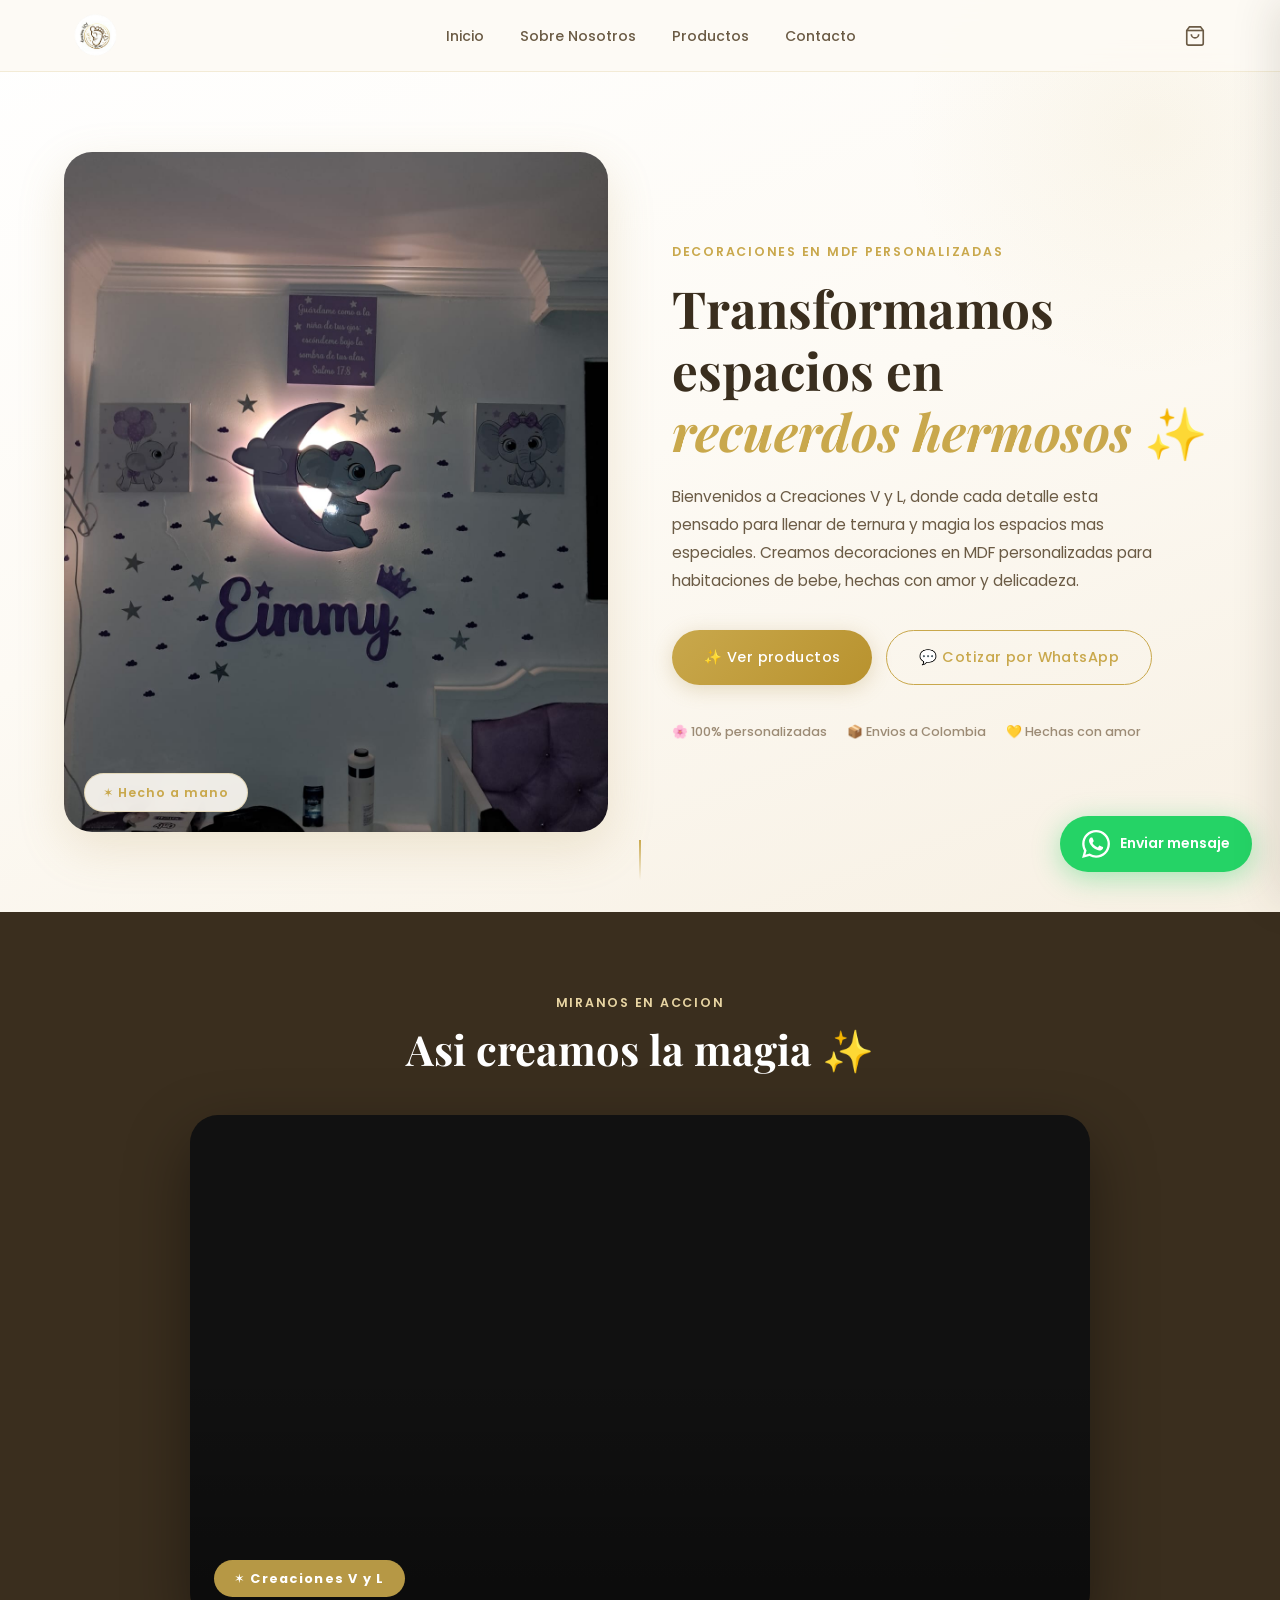
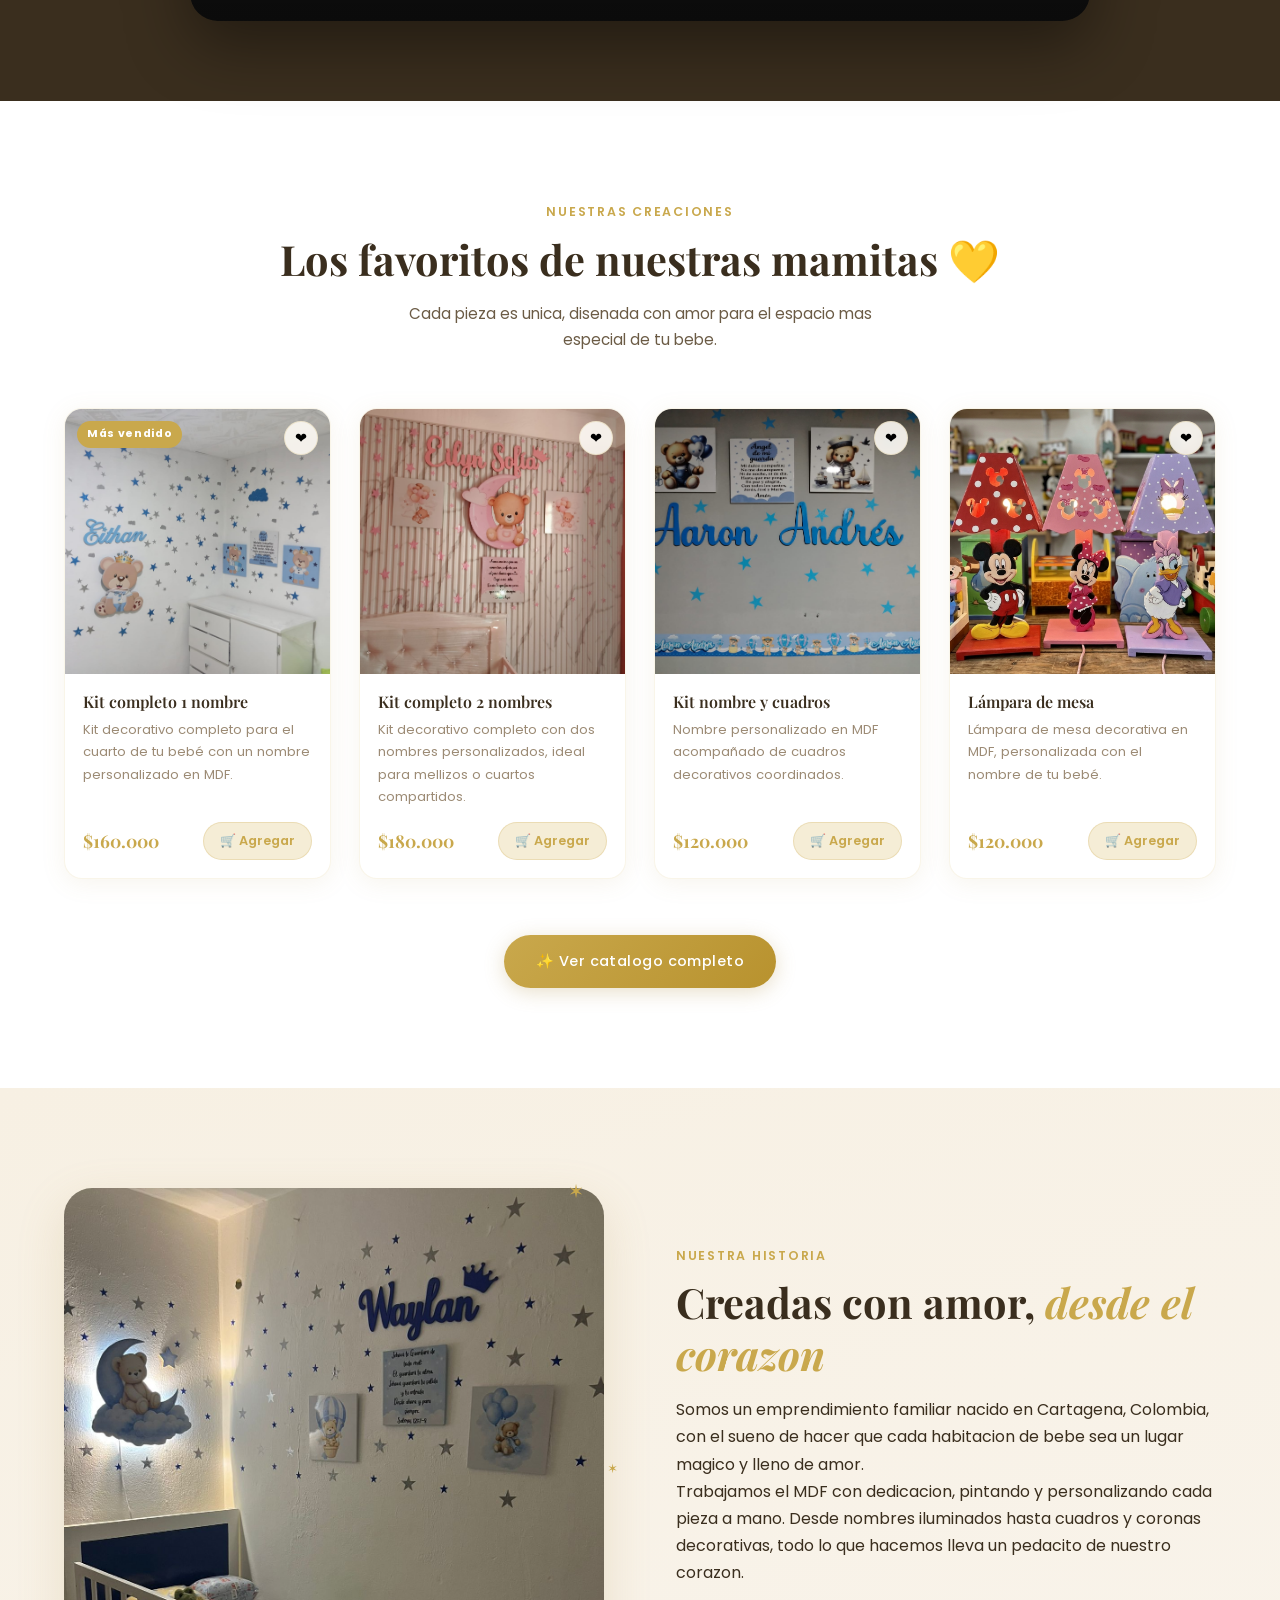
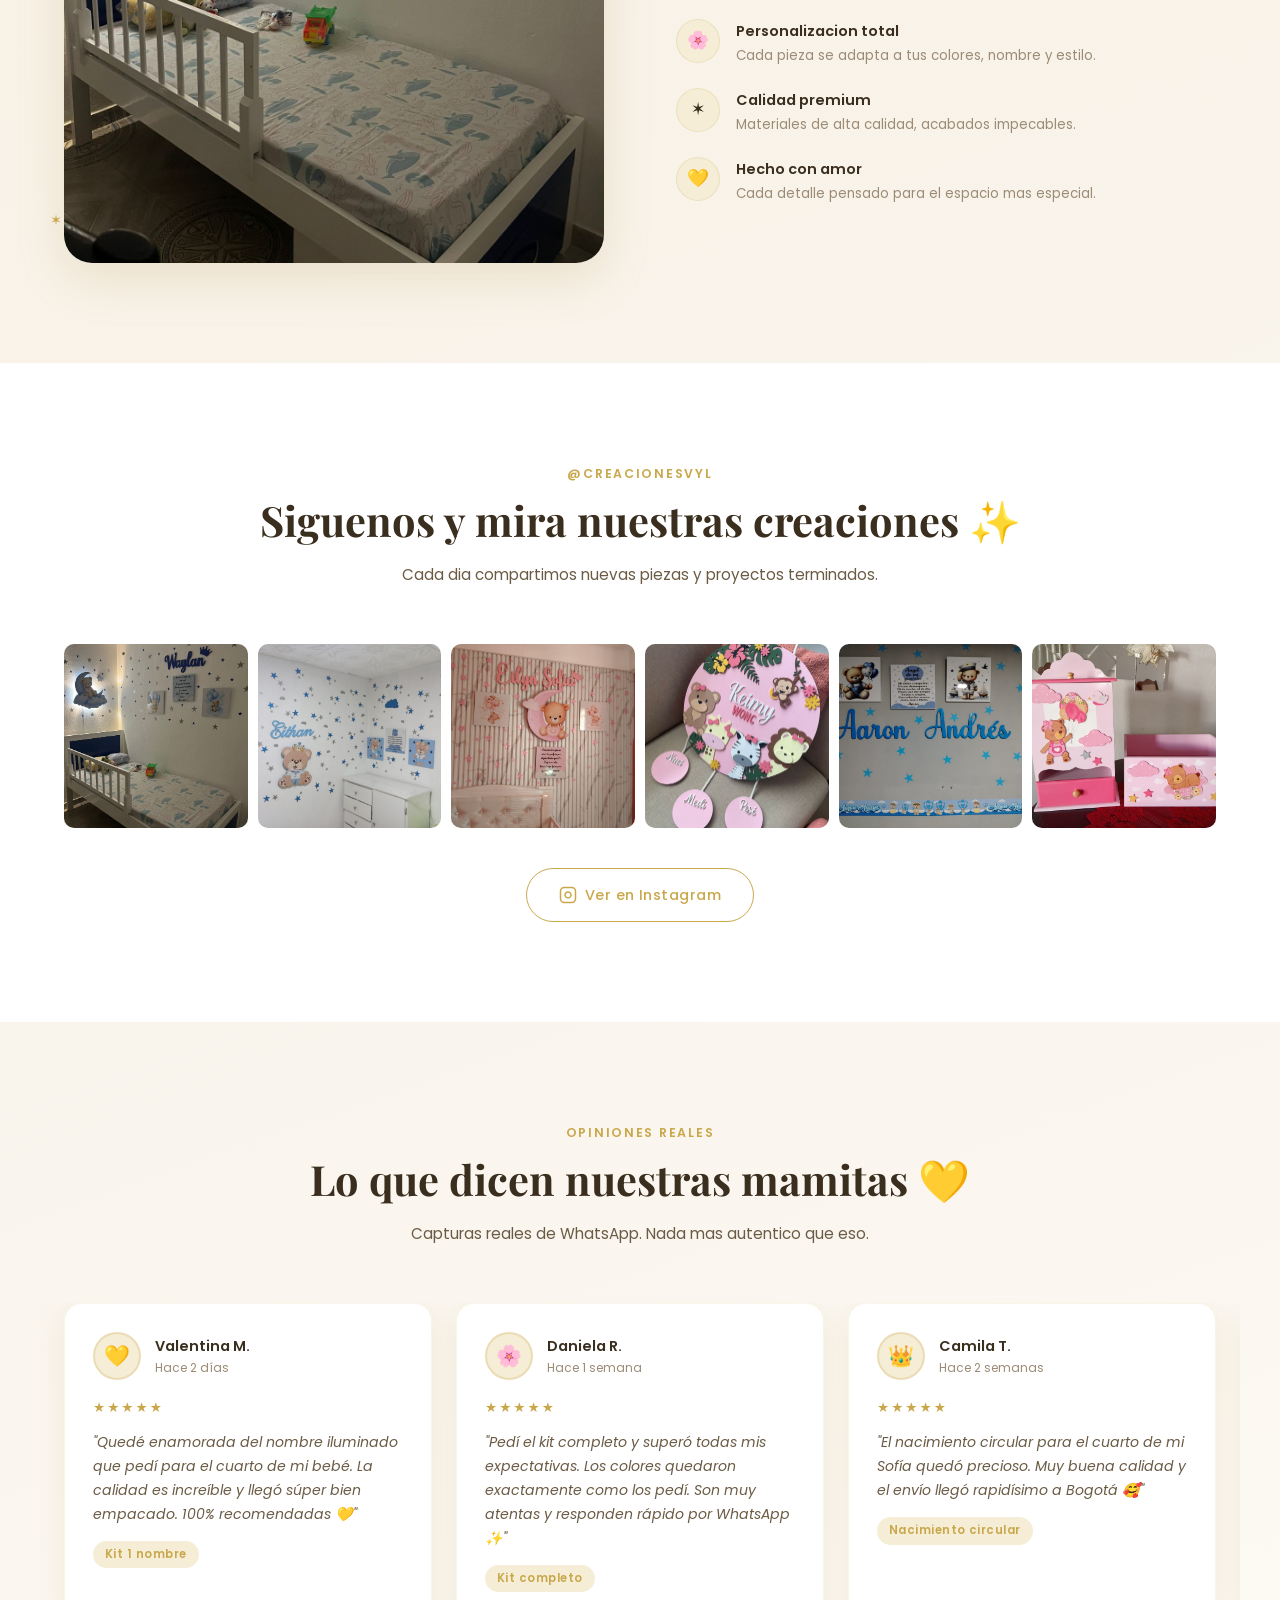
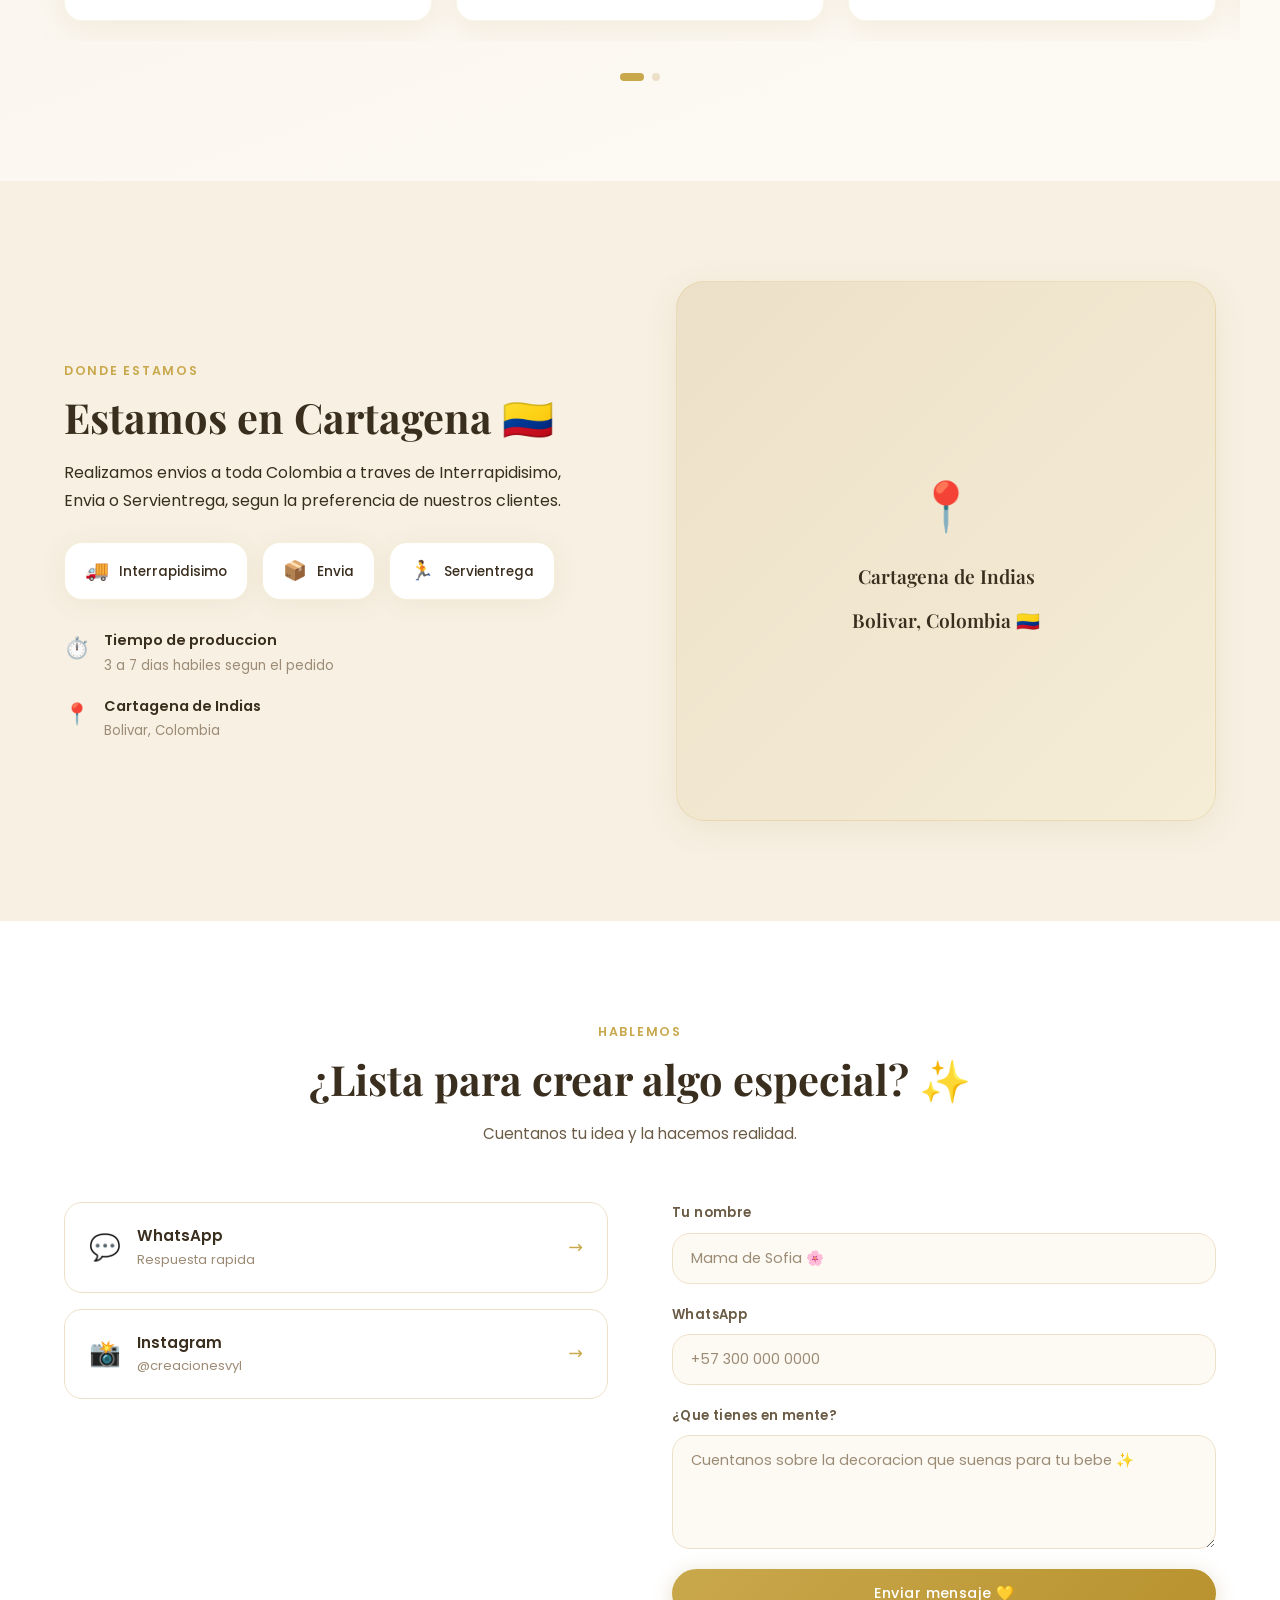
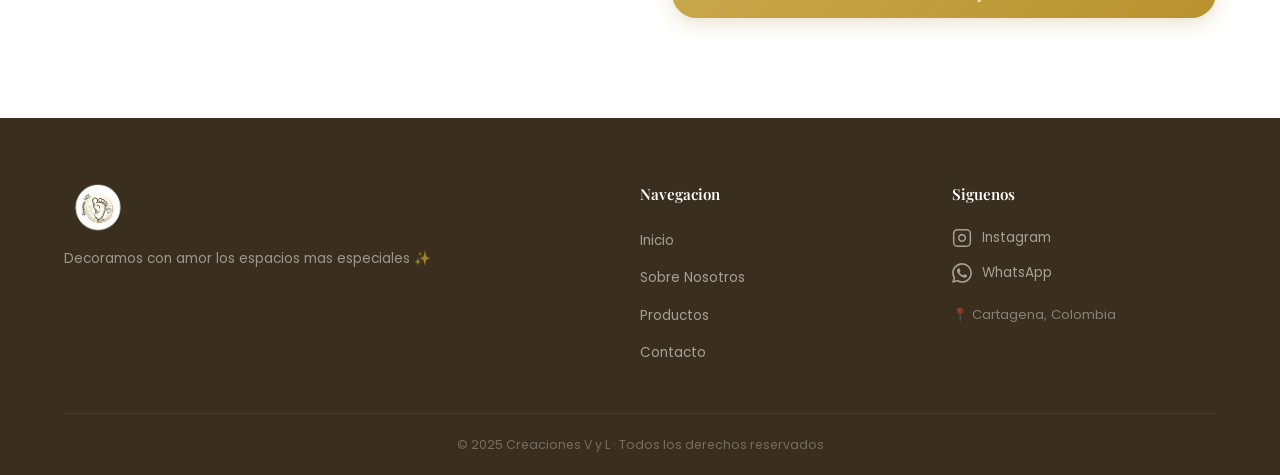
==== index.html @ 4dd2816f "Primer commit: sitio web Creaciones V y L completo" ====
﻿<!DOCTYPE html>
<html lang="es">
<head>
  <meta charset="UTF-8" />
  <meta name="viewport" content="width=device-width, initial-scale=1.0" />
  <title>Creaciones V y L - Decoraciones para bebe en Cartagena</title>
  <meta name="description" content="Decoraciones en MDF personalizadas para habitaciones de bebe. Hechas con amor en Cartagena, Colombia. Envios a todo el pais." />
  <link rel="preconnect" href="https://fonts.googleapis.com" />
  <link rel="preconnect" href="https://fonts.gstatic.com" crossorigin />
  <link href="https://fonts.googleapis.com/css2?family=Playfair+Display:ital,wght@0,400;0,600;0,700;1,400&family=Poppins:wght@300;400;500;600&display=swap" rel="stylesheet" />
  <link rel="stylesheet" href="css/styles.css" />
</head>
<body>

  <div class="bubbles" aria-hidden="true">
    <span class="bubble"></span><span class="bubble"></span><span class="bubble"></span>
    <span class="bubble"></span><span class="bubble"></span><span class="bubble"></span>
    <span class="bubble"></span><span class="bubble"></span>
  </div>

  <header class="header" id="header">
    <div class="header__inner container">
      <a href="index.html" class="header__logo">
        <img src="img/Logo.png" alt="Creaciones V y L" class="header__logo-img" />
      </a>
      <nav class="header__nav" id="nav" aria-label="Navegacion principal">
        <ul class="nav__list">
          <li><a href="#inicio" class="nav__link">Inicio</a></li>
          <li><a href="#nosotros" class="nav__link">Sobre Nosotros</a></li>
          <li><a href="productos.html" class="nav__link">Productos</a></li>
          <li><a href="#contacto" class="nav__link">Contacto</a></li>
        </ul>
      </nav>
      <div class="header__actions">
        <button class="cart-btn" id="cartBtn" aria-label="Ver carrito">
          <svg width="22" height="22" viewBox="0 0 24 24" fill="none" stroke="currentColor" stroke-width="1.8" aria-hidden="true">
            <path d="M6 2L3 6v14a2 2 0 002 2h14a2 2 0 002-2V6l-3-4z"/>
            <line x1="3" y1="6" x2="21" y2="6"/>
            <path d="M16 10a4 4 0 01-8 0"/>
          </svg>
          <span class="cart-count" id="cartCount">0</span>
        </button>
        <button class="hamburger" id="hamburger" aria-label="Abrir menu" aria-expanded="false">
          <span></span><span></span><span></span>
        </button>
      </div>
    </div>
  </header>

  <aside class="cart-drawer" id="cartDrawer" aria-label="Carrito de compras" aria-hidden="true">
    <div class="cart-drawer__header">
      <h2>Tu carrito &#x1F6D2;</h2>
      <button class="cart-drawer__close" id="cartClose" aria-label="Cerrar carrito">&#x2715;</button>
    </div>
    <div class="cart-drawer__items" id="cartItems">
      <p class="cart-empty">Tu carrito esta vacio &#x1F338;</p>
    </div>
    <div class="cart-drawer__footer" id="cartFooter" style="display:none">
      <div class="cart-total">
        <span>Total:</span>
        <strong id="cartTotal">$0</strong>
      </div>
      <a href="#" class="btn btn--gold btn--full" id="checkoutBtn">&#x1F4AC; Cotizar por WhatsApp</a>
    </div>
  </aside>
  <div class="cart-overlay" id="cartOverlay"></div>

  <main>

    <section class="hero" id="inicio" aria-label="Bienvenida">
      <div class="hero__inner container">
        <div class="hero__image fade-in">
          <div class="hero__img-wrapper">
            <img src="img/KitCompleto1Nombre_.jpeg" alt="Decoracion de cuarto de bebe con nombre personalizado en tonos beige y dorado" class="hero__img" loading="eager" />
            <div class="hero__img-badge">&#x2736; Hecho a mano</div>
          </div>
        </div>
        <div class="hero__content fade-in fade-in--delay">
          <p class="hero__eyebrow">Decoraciones en MDF personalizadas</p>
          <h1 class="hero__title">Transformamos espacios en<br /><em>recuerdos hermosos</em> &#x2728;</h1>
          <p class="hero__text">Bienvenidos a Creaciones V y L, donde cada detalle esta pensado para llenar de ternura y magia los espacios mas especiales. Creamos decoraciones en MDF personalizadas para habitaciones de bebe, hechas con amor y delicadeza.</p>
          <div class="hero__actions">
            <a href="productos.html" class="btn btn--gold">&#x2728; Ver productos</a>
            <a href="https://wa.me/573026603400?text=Hola%2C%20me%20gustar%C3%ADa%20recibir%20informaci%C3%B3n%20sobre%20sus%20decoraciones%20%E2%9C%A8" class="btn btn--outline" target="_blank" rel="noopener">&#x1F4AC; Cotizar por WhatsApp</a>
          </div>
          <div class="hero__trust">
            <span>&#x1F338; 100% personalizadas</span>
            <span>&#x1F4E6; Envios a Colombia</span>
            <span>&#x1F49B; Hechas con amor</span>
          </div>
        </div>
      </div>
      <div class="hero__scroll-hint" aria-hidden="true"><span></span></div>
    </section>

    <section class="video-section" aria-label="Video de Creaciones V y L">
      <div class="container">
        <div class="section-header fade-in">
          <p class="section-eyebrow">Miranos en accion</p>
          <h2 class="section-title">Asi creamos la magia &#x2728;</h2>
        </div>
        <div class="video-wrapper fade-in">
          <video src="img/VideoCreaciones.mp4" autoplay muted loop playsinline aria-label="Video de Creaciones V y L"></video>
          <div class="video-overlay">
            <span class="video-badge">&#x2736; Creaciones V y L</span>
          </div>
        </div>
      </div>
    </section>

    <section class="products" id="productos" aria-labelledby="products-title">
      <div class="container">
        <div class="section-header fade-in">
          <p class="section-eyebrow">Nuestras creaciones</p>
          <h2 class="section-title" id="products-title">Los favoritos de nuestras mamitas &#x1F49B;</h2>
          <p class="section-subtitle">Cada pieza es unica, disenada con amor para el espacio mas especial de tu bebe.</p>
        </div>
        <div class="products__grid" id="productsGrid"></div>
        <div class="products__cta fade-in">
          <a href="productos.html" class="btn btn--gold">&#x2728; Ver catalogo completo</a>
        </div>
      </div>
    </section>

    <section class="about" id="nosotros" aria-labelledby="about-title">
      <div class="container">
        <div class="about__inner">
          <div class="about__image fade-in">
            <img src="img/habitaciondecorada.jpeg" alt="Decoraciones en MDF de Creaciones V y L" loading="lazy" />
            <div class="about__stars" aria-hidden="true">
              <span class="star star--1">&#x2736;</span>
              <span class="star star--2">&#x2736;</span>
              <span class="star star--3">&#x2736;</span>
            </div>
          </div>
          <div class="about__content fade-in fade-in--delay">
            <p class="section-eyebrow">Nuestra historia</p>
            <h2 class="section-title" id="about-title">Creadas con amor, <em>desde el corazon</em></h2>
            <p>Somos un emprendimiento familiar nacido en Cartagena, Colombia, con el sueno de hacer que cada habitacion de bebe sea un lugar magico y lleno de amor.</p>
            <p>Trabajamos el MDF con dedicacion, pintando y personalizando cada pieza a mano. Desde nombres iluminados hasta cuadros y coronas decorativas, todo lo que hacemos lleva un pedacito de nuestro corazon.</p>
            <ul class="about__values">
              <li>
                <span class="value-icon">&#x1F338;</span>
                <div><strong>Personalizacion total</strong><p>Cada pieza se adapta a tus colores, nombre y estilo.</p></div>
              </li>
              <li>
                <span class="value-icon">&#x2736;</span>
                <div><strong>Calidad premium</strong><p>Materiales de alta calidad, acabados impecables.</p></div>
              </li>
              <li>
                <span class="value-icon">&#x1F49B;</span>
                <div><strong>Hecho con amor</strong><p>Cada detalle pensado para el espacio mas especial.</p></div>
              </li>
            </ul>
          </div>
        </div>
      </div>
    </section>

    <section class="instagram" id="instagram" aria-labelledby="instagram-title">
      <div class="container">
        <div class="section-header fade-in">
          <p class="section-eyebrow">@creacionesvyl</p>
          <h2 class="section-title" id="instagram-title">Siguenos y mira nuestras creaciones &#x2728;</h2>
          <p class="section-subtitle">Cada dia compartimos nuevas piezas y proyectos terminados.</p>
        </div>
        <div class="instagram__grid fade-in" id="instagramGrid"></div>
        <div class="instagram__cta fade-in">
          <a href="https://instagram.com/creacionesvyl" target="_blank" rel="noopener" class="btn btn--outline">
            <svg width="18" height="18" viewBox="0 0 24 24" fill="none" stroke="currentColor" stroke-width="2" aria-hidden="true"><rect x="2" y="2" width="20" height="20" rx="5" ry="5"/><path d="M16 11.37A4 4 0 1112.63 8 4 4 0 0116 11.37z"/><line x1="17.5" y1="6.5" x2="17.51" y2="6.5"/></svg>
            Ver en Instagram
          </a>
        </div>
      </div>
    </section>

    <section class="testimonials" id="testimonios" aria-labelledby="testimonials-title">
      <div class="container">
        <div class="section-header fade-in">
          <p class="section-eyebrow">Opiniones reales</p>
          <h2 class="section-title" id="testimonials-title">Lo que dicen nuestras mamitas &#x1F49B;</h2>
          <p class="section-subtitle">Capturas reales de WhatsApp. Nada mas autentico que eso.</p>
        </div>
        <div class="testimonials__track-wrapper">
          <div class="testimonials__track" id="testimonialsTrack"></div>
        </div>
        <div class="testimonials__dots" id="testimonialsDots" aria-label="Navegacion de testimonios"></div>
      </div>
    </section>

    <section class="shipping" id="envios" aria-labelledby="shipping-title">
      <div class="container">
        <div class="shipping__inner">
          <div class="shipping__content fade-in">
            <p class="section-eyebrow">Donde estamos</p>
            <h2 class="section-title" id="shipping-title">Estamos en Cartagena &#x1F1E8;&#x1F1F4;</h2>
            <p>Realizamos envios a toda Colombia a traves de Interrapidisimo, Envia o Servientrega, segun la preferencia de nuestros clientes.</p>
            <div class="shipping__carriers">
              <div class="carrier"><span class="carrier-icon">&#x1F69A;</span><span>Interrapidisimo</span></div>
              <div class="carrier"><span class="carrier-icon">&#x1F4E6;</span><span>Envia</span></div>
              <div class="carrier"><span class="carrier-icon">&#x1F3C3;</span><span>Servientrega</span></div>
            </div>
            <div class="shipping__info">
              <div class="info-item">
                <span class="info-icon">&#x23F1;&#xFE0F;</span>
                <div><strong>Tiempo de produccion</strong><p>3 a 7 dias habiles segun el pedido</p></div>
              </div>
              <div class="info-item">
                <span class="info-icon">&#x1F4CD;</span>
                <div><strong>Cartagena de Indias</strong><p>Bolivar, Colombia</p></div>
              </div>
            </div>
          </div>
          <div class="shipping__map fade-in fade-in--delay">
            <div class="map-placeholder">
              <div class="map-pin">&#x1F4CD;</div>
              <p>Cartagena de Indias</p>
              <p class="map-sub">Bolivar, Colombia &#x1F1E8;&#x1F1F4;</p>
            </div>
          </div>
        </div>
      </div>
    </section>

    <section class="contact" id="contacto" aria-labelledby="contact-title">
      <div class="container">
        <div class="section-header fade-in">
          <p class="section-eyebrow">Hablemos</p>
          <h2 class="section-title" id="contact-title">&#xBF;Lista para crear algo especial? &#x2728;</h2>
          <p class="section-subtitle">Cuentanos tu idea y la hacemos realidad.</p>
        </div>
        <div class="contact__inner">
          <div class="contact__channels fade-in">
            <a href="https://wa.me/573026603400?text=Hola%2C%20me%20gustar%C3%ADa%20recibir%20informaci%C3%B3n%20sobre%20sus%20decoraciones%20%E2%9C%A8" class="contact-card contact-card--whatsapp" target="_blank" rel="noopener">
              <span class="contact-card__icon">&#x1F4AC;</span>
              <div><strong>WhatsApp</strong><p>Respuesta rapida</p></div>
              <span class="contact-card__arrow">&#x2192;</span>
            </a>
            <a href="https://instagram.com/creacionesvyl" class="contact-card contact-card--instagram" target="_blank" rel="noopener">
              <span class="contact-card__icon">&#x1F4F8;</span>
              <div><strong>Instagram</strong><p>@creacionesvyl</p></div>
              <span class="contact-card__arrow">&#x2192;</span>
            </a>
          </div>
          <form class="contact__form fade-in fade-in--delay" id="contactForm" novalidate>
            <div class="form-group">
              <label for="name">Tu nombre</label>
              <input type="text" id="name" name="name" placeholder="Mama de Sofia &#x1F338;" required autocomplete="name" />
            </div>
            <div class="form-group">
              <label for="phone">WhatsApp</label>
              <input type="tel" id="phone" name="phone" placeholder="+57 300 000 0000" autocomplete="tel" />
            </div>
            <div class="form-group">
              <label for="message">&#xBF;Que tienes en mente?</label>
              <textarea id="message" name="message" rows="4" placeholder="Cuentanos sobre la decoracion que suenas para tu bebe &#x2728;" required></textarea>
            </div>
            <button type="submit" class="btn btn--gold btn--full">Enviar mensaje &#x1F49B;</button>
          </form>
        </div>
      </div>
    </section>

  </main>

  <footer class="footer" id="footer">
    <div class="container">
      <div class="footer__inner">
        <div class="footer__brand">
          <a href="index.html" class="header__logo">
            <img src="img/Logo.png" alt="Creaciones V y L" class="header__logo-img header__logo-img--footer" />
          </a>
          <p class="footer__tagline">Decoramos con amor los espacios mas especiales &#x2728;</p>
        </div>
        <div class="footer__links">
          <h3>Navegacion</h3>
          <ul>
            <li><a href="#inicio">Inicio</a></li>
            <li><a href="#nosotros">Sobre Nosotros</a></li>
            <li><a href="productos.html">Productos</a></li>
            <li><a href="#contacto">Contacto</a></li>
          </ul>
        </div>
        <div class="footer__social">
          <h3>Siguenos</h3>
          <div class="social-links">
            <a href="https://instagram.com/creacionesvyl" target="_blank" rel="noopener" aria-label="Instagram de Creaciones V y L">
              <svg width="20" height="20" viewBox="0 0 24 24" fill="none" stroke="currentColor" stroke-width="1.8" aria-hidden="true"><rect x="2" y="2" width="20" height="20" rx="5" ry="5"/><path d="M16 11.37A4 4 0 1112.63 8 4 4 0 0116 11.37z"/><line x1="17.5" y1="6.5" x2="17.51" y2="6.5"/></svg>
              Instagram
            </a>
            <a href="https://wa.me/573026603400?text=Hola%2C%20me%20gustar%C3%ADa%20recibir%20informaci%C3%B3n%20sobre%20sus%20decoraciones%20%E2%9C%A8" target="_blank" rel="noopener" aria-label="WhatsApp de Creaciones V y L">
              <svg width="20" height="20" viewBox="0 0 24 24" fill="currentColor" aria-hidden="true"><path d="M17.472 14.382c-.297-.149-1.758-.867-2.03-.967-.273-.099-.471-.148-.67.15-.197.297-.767.966-.94 1.164-.173.199-.347.223-.644.075-.297-.15-1.255-.463-2.39-1.475-.883-.788-1.48-1.761-1.653-2.059-.173-.297-.018-.458.13-.606.134-.133.298-.347.446-.52.149-.174.198-.298.298-.497.099-.198.05-.371-.025-.52-.075-.149-.669-1.612-.916-2.207-.242-.579-.487-.5-.669-.51-.173-.008-.371-.01-.57-.01-.198 0-.52.074-.792.372-.272.297-1.04 1.016-1.04 2.479 0 1.462 1.065 2.875 1.213 3.074.149.198 2.096 3.2 5.077 4.487.709.306 1.262.489 1.694.625.712.227 1.36.195 1.871.118.571-.085 1.758-.719 2.006-1.413.248-.694.248-1.289.173-1.413-.074-.124-.272-.198-.57-.347m-5.421 7.403h-.004a9.87 9.87 0 01-5.031-1.378l-.361-.214-3.741.982.998-3.648-.235-.374a9.86 9.86 0 01-1.51-5.26c.001-5.45 4.436-9.884 9.888-9.884 2.64 0 5.122 1.03 6.988 2.898a9.825 9.825 0 012.893 6.994c-.003 5.45-4.437 9.884-9.885 9.884m8.413-18.297A11.815 11.815 0 0012.05 0C5.495 0 .16 5.335.157 11.892c0 2.096.547 4.142 1.588 5.945L.057 24l6.305-1.654a11.882 11.882 0 005.683 1.448h.005c6.554 0 11.89-5.335 11.893-11.893a11.821 11.821 0 00-3.48-8.413z"/></svg>
              WhatsApp
            </a>
          </div>
          <p class="footer__location">&#x1F4CD; Cartagena, Colombia</p>
        </div>
      </div>
      <div class="footer__bottom">
        <p>&#xA9; 2025 Creaciones V y L &middot; Todos los derechos reservados</p>
      </div>
    </div>
  </footer>

  <a href="https://wa.me/573026603400?text=Hola%2C%20me%20gustar%C3%ADa%20recibir%20informaci%C3%B3n%20sobre%20sus%20decoraciones%20%E2%9C%A8" class="whatsapp-float" target="_blank" rel="noopener" aria-label="Enviar mensaje por WhatsApp">
    <svg width="28" height="28" viewBox="0 0 24 24" fill="currentColor" aria-hidden="true"><path d="M17.472 14.382c-.297-.149-1.758-.867-2.03-.967-.273-.099-.471-.148-.67.15-.197.297-.767.966-.94 1.164-.173.199-.347.223-.644.075-.297-.15-1.255-.463-2.39-1.475-.883-.788-1.48-1.761-1.653-2.059-.173-.297-.018-.458.13-.606.134-.133.298-.347.446-.52.149-.174.198-.298.298-.497.099-.198.05-.371-.025-.52-.075-.149-.669-1.612-.916-2.207-.242-.579-.487-.5-.669-.51-.173-.008-.371-.01-.57-.01-.198 0-.52.074-.792.372-.272.297-1.04 1.016-1.04 2.479 0 1.462 1.065 2.875 1.213 3.074.149.198 2.096 3.2 5.077 4.487.709.306 1.262.489 1.694.625.712.227 1.36.195 1.871.118.571-.085 1.758-.719 2.006-1.413.248-.694.248-1.289.173-1.413-.074-.124-.272-.198-.57-.347m-5.421 7.403h-.004a9.87 9.87 0 01-5.031-1.378l-.361-.214-3.741.982.998-3.648-.235-.374a9.86 9.86 0 01-1.51-5.26c.001-5.45 4.436-9.884 9.888-9.884 2.64 0 5.122 1.03 6.988 2.898a9.825 9.825 0 012.893 6.994c-.003 5.45-4.437 9.884-9.885 9.884m8.413-18.297A11.815 11.815 0 0012.05 0C5.495 0 .16 5.335.157 11.892c0 2.096.547 4.142 1.588 5.945L.057 24l6.305-1.654a11.882 11.882 0 005.683 1.448h.005c6.554 0 11.89-5.335 11.893-11.893a11.821 11.821 0 00-3.48-8.413z"/></svg>
    <span>Enviar mensaje</span>
  </a>

  <script src="js/data.js"></script>
  <script src="js/cart.js"></script>
  <script src="js/main.js"></script>
</body>
</html>
---- css/styles.css ----
﻿/* ============================================
   CREACIONES V Y L — Estilos principales
   Paleta: blanco crema, amarillo pastel, dorado suave, beige
   Tipografía: Playfair Display + Poppins
   ============================================ */

/* ── VARIABLES ── */
:root {
  --gold:        #C9A84C;
  --gold-light:  #E8D5A3;
  --gold-pale:   #F5EDD6;
  --cream:       #FDFAF4;
  --cream-dark:  #F7F0E3;
  --beige:       #EDE0C8;
  --beige-light: #F9F4EC;
  --white:       #FFFFFF;
  --text-dark:   #3A2E1E;
  --text-mid:    #6B5B45;
  --text-light:  #9C8B75;
  --shadow-soft: 0 4px 24px rgba(180,150,80,.10);
  --shadow-card: 0 8px 32px rgba(180,150,80,.13);
  --shadow-hover:0 16px 48px rgba(180,150,80,.20);
  --radius-sm:   10px;
  --radius-md:   18px;
  --radius-lg:   28px;
  --radius-xl:   40px;
  --transition:  .35s cubic-bezier(.4,0,.2,1);
  --font-serif:  'Playfair Display', Georgia, serif;
  --font-sans:   'Poppins', system-ui, sans-serif;
  --max-w:       1200px;
  --header-h:    72px;
}

/* ── RESET ── */
*, *::before, *::after { box-sizing: border-box; margin: 0; padding: 0; }
html { scroll-behavior: smooth; font-size: 16px; }
body {
  font-family: var(--font-sans);
  background: var(--cream);
  color: var(--text-dark);
  line-height: 1.7;
  overflow-x: hidden;
}
img { max-width: 100%; height: auto; display: block; }
a  { color: inherit; text-decoration: none; }
ul { list-style: none; }
button { cursor: pointer; border: none; background: none; font-family: inherit; }

/* ── UTILIDADES ── */
.container { width: 100%; max-width: var(--max-w); margin: 0 auto; padding: 0 24px; }
.btn {
  display: inline-flex; align-items: center; gap: 8px;
  padding: 14px 32px; border-radius: var(--radius-xl);
  font-family: var(--font-sans); font-size: .9rem; font-weight: 500;
  letter-spacing: .03em; transition: var(--transition);
  white-space: nowrap; cursor: pointer;
}
.btn--gold {
  background: linear-gradient(135deg, var(--gold) 0%, #B8922E 100%);
  color: var(--white);
  box-shadow: 0 4px 20px rgba(180,150,80,.30);
}
.btn--gold:hover {
  transform: translateY(-2px);
  box-shadow: 0 8px 32px rgba(180,150,80,.40);
  background: linear-gradient(135deg, #D4B060 0%, var(--gold) 100%);
}
.btn--outline {
  background: transparent;
  color: var(--gold);
  border: 1.5px solid var(--gold);
}
.btn--outline:hover {
  background: var(--gold-pale);
  transform: translateY(-2px);
}
.btn--full { width: 100%; justify-content: center; }

.section-eyebrow {
  font-size: .78rem; font-weight: 600; letter-spacing: .14em;
  text-transform: uppercase; color: var(--gold); margin-bottom: 10px;
}
.section-title {
  font-family: var(--font-serif); font-size: clamp(1.7rem, 4vw, 2.6rem);
  font-weight: 700; color: var(--text-dark); line-height: 1.25;
  margin-bottom: 16px;
}
.section-title em { font-style: italic; color: var(--gold); }
.section-subtitle { color: var(--text-mid); font-size: .95rem; max-width: 520px; }
.section-header { text-align: center; margin-bottom: 56px; }
.section-header .section-subtitle { margin: 0 auto; }

/* ── ANIMACIONES FADE-IN ── */
.fade-in {
  opacity: 0; transform: translateY(28px);
  transition: opacity .7s ease, transform .7s ease;
}
.fade-in--delay { transition-delay: .18s; }
.fade-in.visible { opacity: 1; transform: translateY(0); }

/* ── BURBUJAS FLOTANTES ── */
.bubbles {
  position: fixed; inset: 0; pointer-events: none; z-index: 0; overflow: hidden;
}
.bubble {
  position: absolute; border-radius: 50%;
  background: radial-gradient(circle at 30% 30%, rgba(255,255,255,.7), rgba(201,168,76,.08));
  border: 1px solid rgba(201,168,76,.12);
  animation: floatBubble linear infinite;
}
.bubble:nth-child(1) { width:18px; height:18px; left:8%;  animation-duration:18s; animation-delay:0s;   bottom:-30px; }
.bubble:nth-child(2) { width:12px; height:12px; left:22%; animation-duration:22s; animation-delay:3s;   bottom:-30px; }
.bubble:nth-child(3) { width:24px; height:24px; left:38%; animation-duration:16s; animation-delay:6s;   bottom:-30px; }
.bubble:nth-child(4) { width:10px; height:10px; left:55%; animation-duration:25s; animation-delay:1s;   bottom:-30px; }
.bubble:nth-child(5) { width:20px; height:20px; left:68%; animation-duration:20s; animation-delay:8s;   bottom:-30px; }
.bubble:nth-child(6) { width:14px; height:14px; left:78%; animation-duration:19s; animation-delay:4s;   bottom:-30px; }
.bubble:nth-child(7) { width:8px;  height:8px;  left:88%; animation-duration:23s; animation-delay:11s;  bottom:-30px; }
.bubble:nth-child(8) { width:16px; height:16px; left:94%; animation-duration:17s; animation-delay:7s;   bottom:-30px; }

@keyframes floatBubble {
  0%   { transform: translateY(0) scale(1);   opacity: 0; }
  10%  { opacity: .6; }
  90%  { opacity: .3; }
  100% { transform: translateY(-110vh) scale(.8); opacity: 0; }
}

/* ── HEADER ── */
.header {
  position: fixed; top: 0; left: 0; right: 0; z-index: 100;
  height: var(--header-h);
  background: rgba(253,250,244,.88);
  backdrop-filter: blur(16px); -webkit-backdrop-filter: blur(16px);
  border-bottom: 1px solid rgba(201,168,76,.18);
  transition: box-shadow var(--transition);
}
.header.scrolled { box-shadow: var(--shadow-soft); }
.header__inner {
  height: 100%; display: flex; align-items: center; justify-content: space-between; gap: 24px;
}
.header__logo {
  display: flex; align-items: center; gap: 8px;
  font-family: var(--font-serif); font-size: 1.15rem; font-weight: 700;
  color: var(--text-dark); flex-shrink: 0;
}
.header__logo em { font-style: italic; color: var(--gold); }
.logo-icon { color: var(--gold); font-size: 1rem; }

.nav__list { display: flex; align-items: center; gap: 8px; }
.nav__link {
  padding: 8px 14px; border-radius: var(--radius-sm);
  font-size: .88rem; font-weight: 500; color: var(--text-mid);
  transition: var(--transition);
}
.nav__link:hover, .nav__link--active {
  color: var(--gold); background: var(--gold-pale);
}

.header__actions { display: flex; align-items: center; gap: 12px; }
.cart-btn {
  position: relative; display: flex; align-items: center; justify-content: center;
  width: 42px; height: 42px; border-radius: 50%;
  color: var(--text-mid); transition: var(--transition);
}
.cart-btn:hover { background: var(--gold-pale); color: var(--gold); }
.cart-count {
  position: absolute; top: 4px; right: 4px;
  width: 18px; height: 18px; border-radius: 50%;
  background: var(--gold); color: var(--white);
  font-size: .65rem; font-weight: 700;
  display: flex; align-items: center; justify-content: center;
  opacity: 0; transform: scale(0); transition: var(--transition);
}
.cart-count.visible { opacity: 1; transform: scale(1); }

.hamburger {
  display: none; flex-direction: column; gap: 5px;
  width: 36px; height: 36px; align-items: center; justify-content: center;
}
.hamburger span {
  display: block; width: 22px; height: 2px;
  background: var(--text-dark); border-radius: 2px;
  transition: var(--transition);
}
.hamburger.open span:nth-child(1) { transform: translateY(7px) rotate(45deg); }
.hamburger.open span:nth-child(2) { opacity: 0; }
.hamburger.open span:nth-child(3) { transform: translateY(-7px) rotate(-45deg); }

/* ── CARRITO LATERAL ── */
.cart-overlay {
  position: fixed; inset: 0; background: rgba(58,46,30,.35);
  z-index: 200; opacity: 0; pointer-events: none; transition: opacity var(--transition);
}
.cart-overlay.open { opacity: 1; pointer-events: all; }
.cart-drawer {
  position: fixed; top: 0; right: 0; bottom: 0; width: min(380px, 100vw);
  background: var(--white); z-index: 201;
  transform: translateX(100%); transition: transform var(--transition);
  display: flex; flex-direction: column;
  box-shadow: -8px 0 40px rgba(58,46,30,.12);
}
.cart-drawer.open { transform: translateX(0); }
.cart-drawer__header {
  display: flex; align-items: center; justify-content: space-between;
  padding: 24px; border-bottom: 1px solid var(--beige);
}
.cart-drawer__header h2 { font-family: var(--font-serif); font-size: 1.2rem; }
.cart-drawer__close {
  width: 36px; height: 36px; border-radius: 50%;
  display: flex; align-items: center; justify-content: center;
  font-size: 1rem; color: var(--text-mid); transition: var(--transition);
}
.cart-drawer__close:hover { background: var(--gold-pale); color: var(--gold); }
.cart-drawer__items { flex: 1; overflow-y: auto; padding: 20px 24px; }
.cart-empty { text-align: center; color: var(--text-light); padding: 40px 0; font-size: .9rem; }
.cart-item {
  display: flex; gap: 14px; align-items: flex-start;
  padding: 14px 0; border-bottom: 1px solid var(--beige-light);
}
.cart-item__img {
  width: 64px; height: 64px; border-radius: var(--radius-sm);
  object-fit: cover; flex-shrink: 0; background: var(--cream-dark);
}
.cart-item__info { flex: 1; }
.cart-item__name { font-size: .88rem; font-weight: 500; margin-bottom: 4px; }
.cart-item__price { font-size: .85rem; color: var(--gold); font-weight: 600; }
.cart-item__remove {
  font-size: .8rem; color: var(--text-light); margin-top: 6px;
  transition: color var(--transition);
}
.cart-item__remove:hover { color: #c0392b; }
.cart-drawer__footer { padding: 20px 24px; border-top: 1px solid var(--beige); }
.cart-total {
  display: flex; justify-content: space-between; align-items: center;
  margin-bottom: 16px; font-size: .95rem;
}
.cart-total strong { font-family: var(--font-serif); font-size: 1.2rem; color: var(--gold); }

/* ── HERO ── */
.hero {
  min-height: 100vh; padding-top: var(--header-h);
  display: flex; align-items: center;
  background: linear-gradient(160deg, var(--white) 0%, var(--cream) 50%, var(--cream-dark) 100%);
  position: relative; overflow: hidden;
}
.hero::before {
  content: ''; position: absolute; top: -120px; right: -120px;
  width: 500px; height: 500px; border-radius: 50%;
  background: radial-gradient(circle, rgba(201,168,76,.08) 0%, transparent 70%);
  pointer-events: none;
}
.hero__inner {
  display: grid; grid-template-columns: 1fr 1fr; gap: 64px;
  align-items: center; padding: 80px 24px;
}
.hero__img-wrapper {
  position: relative; border-radius: var(--radius-lg);
  overflow: hidden; box-shadow: var(--shadow-hover);
}
.hero__img {
  width: 100%; aspect-ratio: 4/5; object-fit: cover;
  transition: transform .8s ease;
}
.hero__img-wrapper:hover .hero__img { transform: scale(1.03); }
.hero__img-badge {
  position: absolute; bottom: 20px; left: 20px;
  background: rgba(253,250,244,.92); backdrop-filter: blur(8px);
  border: 1px solid rgba(201,168,76,.3);
  padding: 8px 18px; border-radius: var(--radius-xl);
  font-size: .78rem; font-weight: 600; color: var(--gold);
  letter-spacing: .08em;
}
.hero__eyebrow { font-size: .78rem; font-weight: 600; letter-spacing: .14em; text-transform: uppercase; color: var(--gold); margin-bottom: 16px; }
.hero__title {
  font-family: var(--font-serif); font-size: clamp(2rem, 5vw, 3.2rem);
  font-weight: 700; line-height: 1.2; color: var(--text-dark); margin-bottom: 20px;
}
.hero__title em { font-style: italic; color: var(--gold); }
.hero__text { color: var(--text-mid); font-size: .97rem; line-height: 1.8; margin-bottom: 36px; max-width: 480px; }
.hero__actions { display: flex; flex-wrap: wrap; gap: 14px; margin-bottom: 36px; }
.hero__trust {
  display: flex; flex-wrap: wrap; gap: 20px;
  font-size: .8rem; color: var(--text-light); font-weight: 500;
}
.hero__scroll-hint {
  position: absolute; bottom: 32px; left: 50%; transform: translateX(-50%);
}
.hero__scroll-hint span {
  display: block; width: 2px; height: 40px;
  background: linear-gradient(to bottom, var(--gold), transparent);
  margin: 0 auto; animation: scrollPulse 2s ease-in-out infinite;
}
@keyframes scrollPulse {
  0%, 100% { opacity: .3; transform: scaleY(1); }
  50%       { opacity: 1;  transform: scaleY(1.2); }
}

/* ── PRODUCTOS ── */
.products { padding: 100px 0; background: var(--white); }
.products__grid {
  display: grid;
  grid-template-columns: repeat(4, 1fr);
  gap: 28px; margin-bottom: 56px;
}
.products__cta { text-align: center; }

/* PRODUCT CARD */
.product-card {
  background: var(--white); border-radius: var(--radius-md);
  border: 1px solid rgba(201,168,76,.12);
  overflow: hidden; transition: var(--transition);
  box-shadow: var(--shadow-soft);
  display: flex; flex-direction: column;
}
.product-card:hover {
  transform: translateY(-8px);
  box-shadow: var(--shadow-hover);
  border-color: rgba(201,168,76,.3);
}
.product-card__img-wrap {
  position: relative; overflow: hidden; aspect-ratio: 1;
  background: var(--cream-dark);
}
.product-card__img {
  width: 100%; height: 100%; object-fit: cover;
  transition: transform .6s ease;
}
.product-card:hover .product-card__img { transform: scale(1.06); }
.product-card__fav {
  position: absolute; top: 12px; right: 12px;
  width: 34px; height: 34px; border-radius: 50%;
  background: rgba(253,250,244,.9); backdrop-filter: blur(4px);
  display: flex; align-items: center; justify-content: center;
  font-size: .9rem; transition: var(--transition);
  border: 1px solid rgba(201,168,76,.2);
}
.product-card__fav:hover, .product-card__fav.active { background: var(--gold-pale); transform: scale(1.1); }
.product-card__badge {
  position: absolute; top: 12px; left: 12px;
  background: var(--gold); color: var(--white);
  font-size: .68rem; font-weight: 700; letter-spacing: .06em;
  padding: 4px 10px; border-radius: var(--radius-xl);
}
.product-card__body { padding: 18px; flex: 1; display: flex; flex-direction: column; }
.product-card__name {
  font-family: var(--font-serif); font-size: 1rem; font-weight: 600;
  color: var(--text-dark); margin-bottom: 6px; line-height: 1.3;
}
.product-card__desc { font-size: .82rem; color: var(--text-light); margin-bottom: 14px; flex: 1; }
.product-card__footer { display: flex; align-items: center; justify-content: space-between; gap: 10px; }
.product-card__price {
  font-family: var(--font-serif); font-size: 1.1rem;
  font-weight: 700; color: var(--gold);
}
.product-card__add {
  display: flex; align-items: center; gap: 6px;
  padding: 9px 16px; border-radius: var(--radius-xl);
  background: var(--gold-pale); color: var(--gold);
  font-size: .8rem; font-weight: 600; transition: var(--transition);
  border: 1px solid rgba(201,168,76,.25);
}
.product-card__add:hover {
  background: var(--gold); color: var(--white);
  box-shadow: 0 4px 16px rgba(201,168,76,.35);
}

/* ── SOBRE NOSOTROS ── */
.about {
  padding: 100px 0;
  background: linear-gradient(160deg, var(--cream-dark) 0%, var(--beige-light) 100%);
}
.about__inner { display: grid; grid-template-columns: 1fr 1fr; gap: 72px; align-items: center; }
.about__image { position: relative; }
.about__image img {
  width: 100%; border-radius: var(--radius-lg);
  box-shadow: var(--shadow-hover); aspect-ratio: 4/5; object-fit: cover;
}
.about__stars { position: absolute; inset: 0; pointer-events: none; }
.star {
  position: absolute; color: var(--gold); font-size: 1.2rem;
  animation: twinkle 3s ease-in-out infinite;
}
.star--1 { top: -12px; right: 20px; animation-delay: 0s; }
.star--2 { bottom: 30px; left: -14px; animation-delay: 1s; font-size: .9rem; }
.star--3 { top: 40%; right: -14px; animation-delay: 2s; font-size: .8rem; }
@keyframes twinkle {
  0%, 100% { opacity: .4; transform: scale(1); }
  50%       { opacity: 1;  transform: scale(1.3); }
}
.about__values { margin-top: 32px; display: flex; flex-direction: column; gap: 20px; }
.about__values li { display: flex; gap: 16px; align-items: flex-start; }
.value-icon {
  width: 44px; height: 44px; border-radius: 50%;
  background: var(--gold-pale); display: flex; align-items: center;
  justify-content: center; font-size: 1.1rem; flex-shrink: 0;
  border: 1px solid rgba(201,168,76,.2);
}
.about__values strong { font-size: .9rem; font-weight: 600; color: var(--text-dark); display: block; margin-bottom: 2px; }
.about__values p { font-size: .83rem; color: var(--text-light); }

/* ── INSTAGRAM ── */
.instagram { padding: 100px 0; background: var(--white); }
.instagram__grid {
  display: grid; grid-template-columns: repeat(6, 1fr);
  gap: 10px; margin-bottom: 40px;
}
.instagram__post {
  aspect-ratio: 1; border-radius: var(--radius-sm);
  overflow: hidden; position: relative; cursor: pointer;
  background: var(--cream-dark);
}
.instagram__post img {
  width: 100%; height: 100%; object-fit: cover;
  transition: transform .5s ease;
}
.instagram__post:hover img { transform: scale(1.08); }
.instagram__post-overlay {
  position: absolute; inset: 0;
  background: rgba(201,168,76,.0);
  display: flex; align-items: center; justify-content: center;
  transition: background var(--transition);
}
.instagram__post:hover .instagram__post-overlay { background: rgba(201,168,76,.35); }
.instagram__post-overlay svg { opacity: 0; color: white; transition: opacity var(--transition); }
.instagram__post:hover .instagram__post-overlay svg { opacity: 1; }
.instagram__cta { text-align: center; }

/* placeholder cuando no hay imagen */
.insta-placeholder {
  width: 100%; height: 100%;
  background: linear-gradient(135deg, var(--cream-dark), var(--beige));
  display: flex; align-items: center; justify-content: center;
  font-size: 1.6rem;
}

/* ── TESTIMONIOS ── */
.testimonials {
  padding: 100px 0;
  background: linear-gradient(160deg, var(--beige-light) 0%, var(--cream) 100%);
  overflow: hidden;
}
.testimonials__track-wrapper { overflow: hidden; margin: 0 -24px; padding: 0 24px 20px; }
.testimonials__track {
  display: flex; gap: 24px;
  transition: transform .5s cubic-bezier(.4,0,.2,1);
}
.testimonial-card {
  flex: 0 0 calc(33.333% - 16px);
  background: var(--white); border-radius: var(--radius-md);
  padding: 28px; box-shadow: var(--shadow-card);
  border: 1px solid rgba(201,168,76,.12);
  transition: var(--transition);
}
.testimonial-card:hover { transform: translateY(-4px); box-shadow: var(--shadow-hover); }
.testimonial-card__header { display: flex; align-items: center; gap: 14px; margin-bottom: 16px; }
.testimonial-card__avatar {
  width: 48px; height: 48px; border-radius: 50%;
  background: var(--gold-pale); display: flex; align-items: center;
  justify-content: center; font-size: 1.3rem; flex-shrink: 0;
  border: 2px solid rgba(201,168,76,.25);
}
.testimonial-card__name { font-weight: 600; font-size: .9rem; color: var(--text-dark); }
.testimonial-card__date { font-size: .75rem; color: var(--text-light); }
.testimonial-card__stars { color: var(--gold); font-size: .85rem; margin-bottom: 12px; letter-spacing: 2px; }
.testimonial-card__text { font-size: .88rem; color: var(--text-mid); line-height: 1.7; font-style: italic; }
.testimonial-card__tag {
  display: inline-block; margin-top: 14px;
  background: var(--gold-pale); color: var(--gold);
  font-size: .72rem; font-weight: 600; padding: 4px 12px;
  border-radius: var(--radius-xl); letter-spacing: .04em;
}
.testimonials__dots {
  display: flex; justify-content: center; gap: 8px; margin-top: 32px;
}
.testimonials__dots button {
  width: 8px; height: 8px; border-radius: 50%;
  background: var(--beige); transition: var(--transition);
}
.testimonials__dots button.active {
  background: var(--gold); width: 24px; border-radius: 4px;
}

/* ── ENVÍOS ── */
.shipping {
  padding: 100px 0;
  background: var(--cream-dark);
}
.shipping__inner { display: grid; grid-template-columns: 1fr 1fr; gap: 72px; align-items: center; }
.shipping__carriers { display: flex; flex-wrap: wrap; gap: 14px; margin: 28px 0; }
.carrier {
  display: flex; align-items: center; gap: 10px;
  background: var(--white); border: 1px solid rgba(201,168,76,.2);
  padding: 12px 20px; border-radius: var(--radius-md);
  font-size: .85rem; font-weight: 500; color: var(--text-dark);
  box-shadow: var(--shadow-soft);
}
.carrier-icon { font-size: 1.2rem; }
.shipping__info { display: flex; flex-direction: column; gap: 16px; }
.info-item { display: flex; gap: 14px; align-items: flex-start; }
.info-icon { font-size: 1.3rem; flex-shrink: 0; margin-top: 2px; }
.info-item strong { font-size: .9rem; font-weight: 600; color: var(--text-dark); display: block; margin-bottom: 2px; }
.info-item p { font-size: .83rem; color: var(--text-light); }
.shipping__map { display: flex; align-items: center; justify-content: center; }
.map-placeholder {
  width: 100%; aspect-ratio: 1;
  background: linear-gradient(135deg, var(--beige) 0%, var(--gold-pale) 100%);
  border-radius: var(--radius-lg); display: flex; flex-direction: column;
  align-items: center; justify-content: center; gap: 12px;
  border: 1px solid rgba(201,168,76,.2); box-shadow: var(--shadow-card);
}
.map-pin { font-size: 3rem; animation: pinBounce 2s ease-in-out infinite; }
@keyframes pinBounce {
  0%, 100% { transform: translateY(0); }
  50%       { transform: translateY(-10px); }
}
.map-placeholder p { font-family: var(--font-serif); font-size: 1.2rem; font-weight: 600; color: var(--text-dark); }
.map-sub { font-size: .85rem; color: var(--text-mid); }

/* ── CONTACTO ── */
.contact { padding: 100px 0; background: var(--white); }
.contact__inner { display: grid; grid-template-columns: 1fr 1fr; gap: 64px; align-items: start; margin-top: 0; }
.contact__channels { display: flex; flex-direction: column; gap: 16px; }
.contact-card {
  display: flex; align-items: center; gap: 16px;
  padding: 20px 24px; border-radius: var(--radius-md);
  border: 1.5px solid var(--beige); transition: var(--transition);
  background: var(--white);
}
.contact-card:hover { transform: translateX(6px); border-color: var(--gold); box-shadow: var(--shadow-card); }
.contact-card__icon { font-size: 1.6rem; flex-shrink: 0; }
.contact-card strong { font-size: .95rem; font-weight: 600; color: var(--text-dark); display: block; }
.contact-card p { font-size: .82rem; color: var(--text-light); }
.contact-card__arrow { margin-left: auto; color: var(--gold); font-size: 1.1rem; transition: transform var(--transition); }
.contact-card:hover .contact-card__arrow { transform: translateX(4px); }

.contact__form { display: flex; flex-direction: column; gap: 20px; }
.form-group { display: flex; flex-direction: column; gap: 8px; }
.form-group label { font-size: .82rem; font-weight: 600; color: var(--text-mid); letter-spacing: .03em; }
.form-group input, .form-group textarea {
  padding: 14px 18px; border-radius: var(--radius-md);
  border: 1.5px solid var(--beige); background: var(--cream);
  font-family: var(--font-sans); font-size: .9rem; color: var(--text-dark);
  transition: var(--transition); resize: vertical;
}
.form-group input:focus, .form-group textarea:focus {
  outline: none; border-color: var(--gold);
  background: var(--white); box-shadow: 0 0 0 3px rgba(201,168,76,.12);
}
.form-group input::placeholder, .form-group textarea::placeholder { color: var(--text-light); }

/* ── FOOTER ── */
.footer {
  background: var(--text-dark); color: rgba(255,255,255,.75);
  padding: 64px 0 0;
}
.footer__inner { display: grid; grid-template-columns: 2fr 1fr 1fr; gap: 48px; padding-bottom: 48px; }
.footer__brand .header__logo { color: var(--white); margin-bottom: 14px; }
.footer__brand .logo-icon, .footer__brand em { color: var(--gold-light); }
.footer__tagline { font-size: .85rem; color: rgba(255,255,255,.5); line-height: 1.6; }
.footer__links h3, .footer__social h3 {
  font-family: var(--font-serif); font-size: .95rem; font-weight: 600;
  color: var(--white); margin-bottom: 18px;
}
.footer__links ul { display: flex; flex-direction: column; gap: 10px; }
.footer__links a {
  font-size: .85rem; color: rgba(255,255,255,.55);
  transition: color var(--transition);
}
.footer__links a:hover { color: var(--gold-light); }
.social-links { display: flex; flex-direction: column; gap: 12px; margin-bottom: 20px; }
.social-links a {
  display: flex; align-items: center; gap: 10px;
  font-size: .85rem; color: rgba(255,255,255,.55);
  transition: color var(--transition);
}
.social-links a:hover { color: var(--gold-light); }
.footer__location { font-size: .82rem; color: rgba(255,255,255,.4); }
.footer__bottom {
  border-top: 1px solid rgba(255,255,255,.08);
  padding: 20px 0; text-align: center;
  font-size: .78rem; color: rgba(255,255,255,.3);
}

/* ── WHATSAPP FLOTANTE ── */
.whatsapp-float {
  position: fixed; bottom: 28px; right: 28px; z-index: 150;
  display: flex; align-items: center; gap: 10px;
  background: #25D366; color: var(--white);
  padding: 14px 22px; border-radius: var(--radius-xl);
  box-shadow: 0 6px 28px rgba(37,211,102,.40);
  font-size: .88rem; font-weight: 600;
  animation: waPulse 2.5s ease-in-out infinite;
  transition: transform var(--transition), box-shadow var(--transition);
}
.whatsapp-float:hover {
  transform: translateY(-3px) scale(1.03);
  box-shadow: 0 10px 36px rgba(37,211,102,.55);
  animation: none;
}
@keyframes waPulse {
  0%, 100% { box-shadow: 0 6px 28px rgba(37,211,102,.40); }
  50%       { box-shadow: 0 6px 40px rgba(37,211,102,.65); }
}

/* ── PAGE HERO (productos.html) ── */
.page-hero {
  padding: calc(var(--header-h) + 60px) 0 60px;
  text-align: center;
  background: linear-gradient(160deg, var(--white) 0%, var(--cream-dark) 100%);
}
.page-hero__title {
  font-family: var(--font-serif); font-size: clamp(2rem, 5vw, 3rem);
  font-weight: 700; color: var(--text-dark); margin-bottom: 14px;
}
.page-hero__sub { color: var(--text-mid); font-size: .97rem; max-width: 480px; margin: 0 auto; }

/* ── CATÁLOGO FILTROS ── */
.catalog { padding: 48px 0 100px; }
.catalog__filters {
  display: flex; flex-wrap: wrap; gap: 10px;
  justify-content: center; margin-bottom: 48px;
}
.filter-btn {
  padding: 10px 22px; border-radius: var(--radius-xl);
  font-size: .85rem; font-weight: 500;
  border: 1.5px solid var(--beige); color: var(--text-mid);
  background: var(--white); transition: var(--transition);
}
.filter-btn:hover { border-color: var(--gold); color: var(--gold); }
.filter-btn.active {
  background: var(--gold); color: var(--white);
  border-color: var(--gold); box-shadow: 0 4px 16px rgba(201,168,76,.3);
}
.catalog__empty { text-align: center; color: var(--text-light); padding: 60px 0; font-size: .95rem; }

/* ── RESPONSIVE ── */
@media (max-width: 1024px) {
  .products__grid { grid-template-columns: repeat(2, 1fr); }
  .instagram__grid { grid-template-columns: repeat(3, 1fr); }
  .testimonial-card { flex: 0 0 calc(50% - 12px); }
}

@media (max-width: 768px) {
  :root { --header-h: 64px; }

  /* nav mobile */
  .hamburger { display: flex; }
  .header__nav {
    position: fixed; top: var(--header-h); left: 0; right: 0;
    background: rgba(253,250,244,.97); backdrop-filter: blur(16px);
    padding: 24px; border-bottom: 1px solid var(--beige);
    transform: translateY(-110%); transition: transform var(--transition);
    z-index: 99;
  }
  .header__nav.open { transform: translateY(0); }
  .nav__list { flex-direction: column; gap: 4px; }
  .nav__link { display: block; padding: 12px 16px; font-size: .95rem; }

  /* hero */
  .hero__inner { grid-template-columns: 1fr; gap: 40px; padding: 60px 24px; }
  .hero__image { order: -1; }
  .hero__img { aspect-ratio: 16/9; }
  .hero__title { font-size: 1.9rem; }
  .hero__actions { flex-direction: column; }
  .hero__actions .btn { width: 100%; justify-content: center; }

  /* about */
  .about__inner { grid-template-columns: 1fr; gap: 40px; }
  .about__image img { aspect-ratio: 16/9; }

  /* shipping */
  .shipping__inner { grid-template-columns: 1fr; gap: 40px; }
  .shipping__map { display: none; }

  /* contact */
  .contact__inner { grid-template-columns: 1fr; gap: 40px; }

  /* footer */
  .footer__inner { grid-template-columns: 1fr; gap: 32px; }

  /* instagram */
  .instagram__grid { grid-template-columns: repeat(2, 1fr); }

  /* testimonios */
  .testimonial-card { flex: 0 0 calc(100% - 0px); }

  /* whatsapp */
  .whatsapp-float span { display: none; }
  .whatsapp-float { padding: 14px; border-radius: 50%; }
}

@media (max-width: 480px) {
  .products__grid { grid-template-columns: 1fr; }
  .section-title { font-size: 1.6rem; }
  .hero__trust { gap: 12px; font-size: .75rem; }
}

/* ── SCROLLBAR ── */
::-webkit-scrollbar { width: 6px; }
::-webkit-scrollbar-track { background: var(--cream); }
::-webkit-scrollbar-thumb { background: var(--gold-light); border-radius: 3px; }
::-webkit-scrollbar-thumb:hover { background: var(--gold); }

/* ── SELECTION ── */
::selection { background: var(--gold-pale); color: var(--text-dark); }

/* ── TOAST NOTIFICACIÓN ── */
.toast {
  position: fixed; bottom: 90px; left: 50%; transform: translateX(-50%) translateY(20px);
  background: var(--text-dark); color: var(--white);
  padding: 12px 24px; border-radius: var(--radius-xl);
  font-size: .85rem; font-weight: 500;
  box-shadow: 0 8px 32px rgba(0,0,0,.2);
  z-index: 300; opacity: 0; transition: opacity .3s ease, transform .3s ease;
  white-space: nowrap; pointer-events: none;
}
.toast--show { opacity: 1; transform: translateX(-50%) translateY(0); }

/* ── PRODUCT IMG PLACEHOLDER ── */
.product-card__img-placeholder {
  width: 100%; height: 100%; aspect-ratio: 1;
  display: flex; align-items: center; justify-content: center;
  font-size: 3rem;
  background: linear-gradient(135deg, var(--cream-dark), var(--beige));
}

/* ── VIDEO SECTION ── */
.video-section {
  padding: 80px 0;
  background: var(--text-dark);
}
.video-section .section-eyebrow { color: var(--gold-light); }
.video-section .section-title   { color: var(--white); }
.video-section .section-header  { margin-bottom: 40px; }

.video-wrapper {
  position: relative;
  border-radius: var(--radius-lg);
  overflow: hidden;
  box-shadow: 0 24px 64px rgba(0,0,0,.4);
  max-width: 900px;
  margin: 0 auto;
  aspect-ratio: 16/9;
  background: #111;
}
.video-wrapper video {
  width: 100%; height: 100%;
  object-fit: cover; display: block;
}
.video-overlay {
  position: absolute; inset: 0; pointer-events: none;
  background: linear-gradient(to top, rgba(0,0,0,.35) 0%, transparent 50%);
  display: flex; align-items: flex-end; padding: 24px;
}
.video-badge {
  background: rgba(201,168,76,.9);
  color: var(--white);
  padding: 8px 20px; border-radius: var(--radius-xl);
  font-size: .8rem; font-weight: 700; letter-spacing: .1em;
}

@media (max-width: 768px) {
  .video-wrapper { aspect-ratio: 9/16; }
}

/* ── LOGO IMAGEN ── */
.header__logo-img {
  height: 48px;
  width: auto;
  object-fit: contain;
  display: block;
}
.header__logo-img--footer {
  height: 52px;
  /* el footer es oscuro — si el logo es oscuro también, activa esto: */
  /* filter: brightness(0) invert(1); */
}
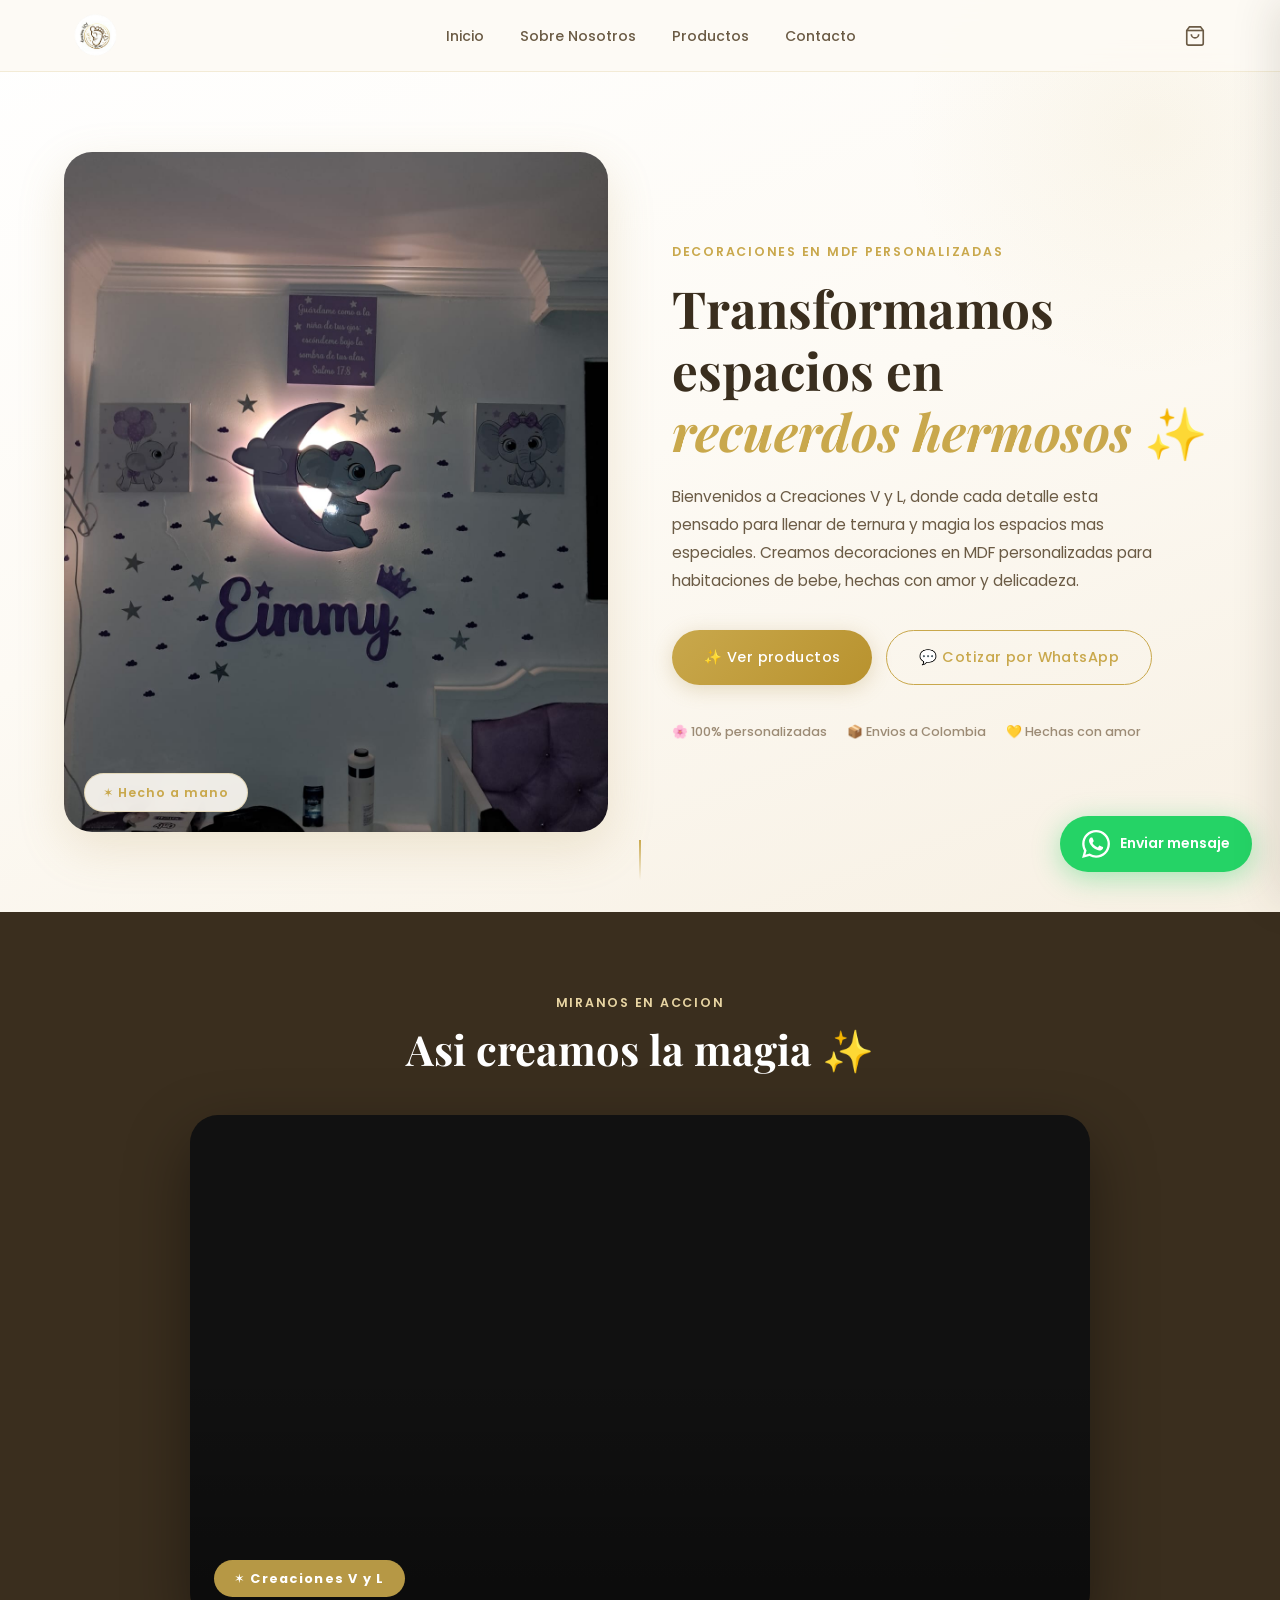
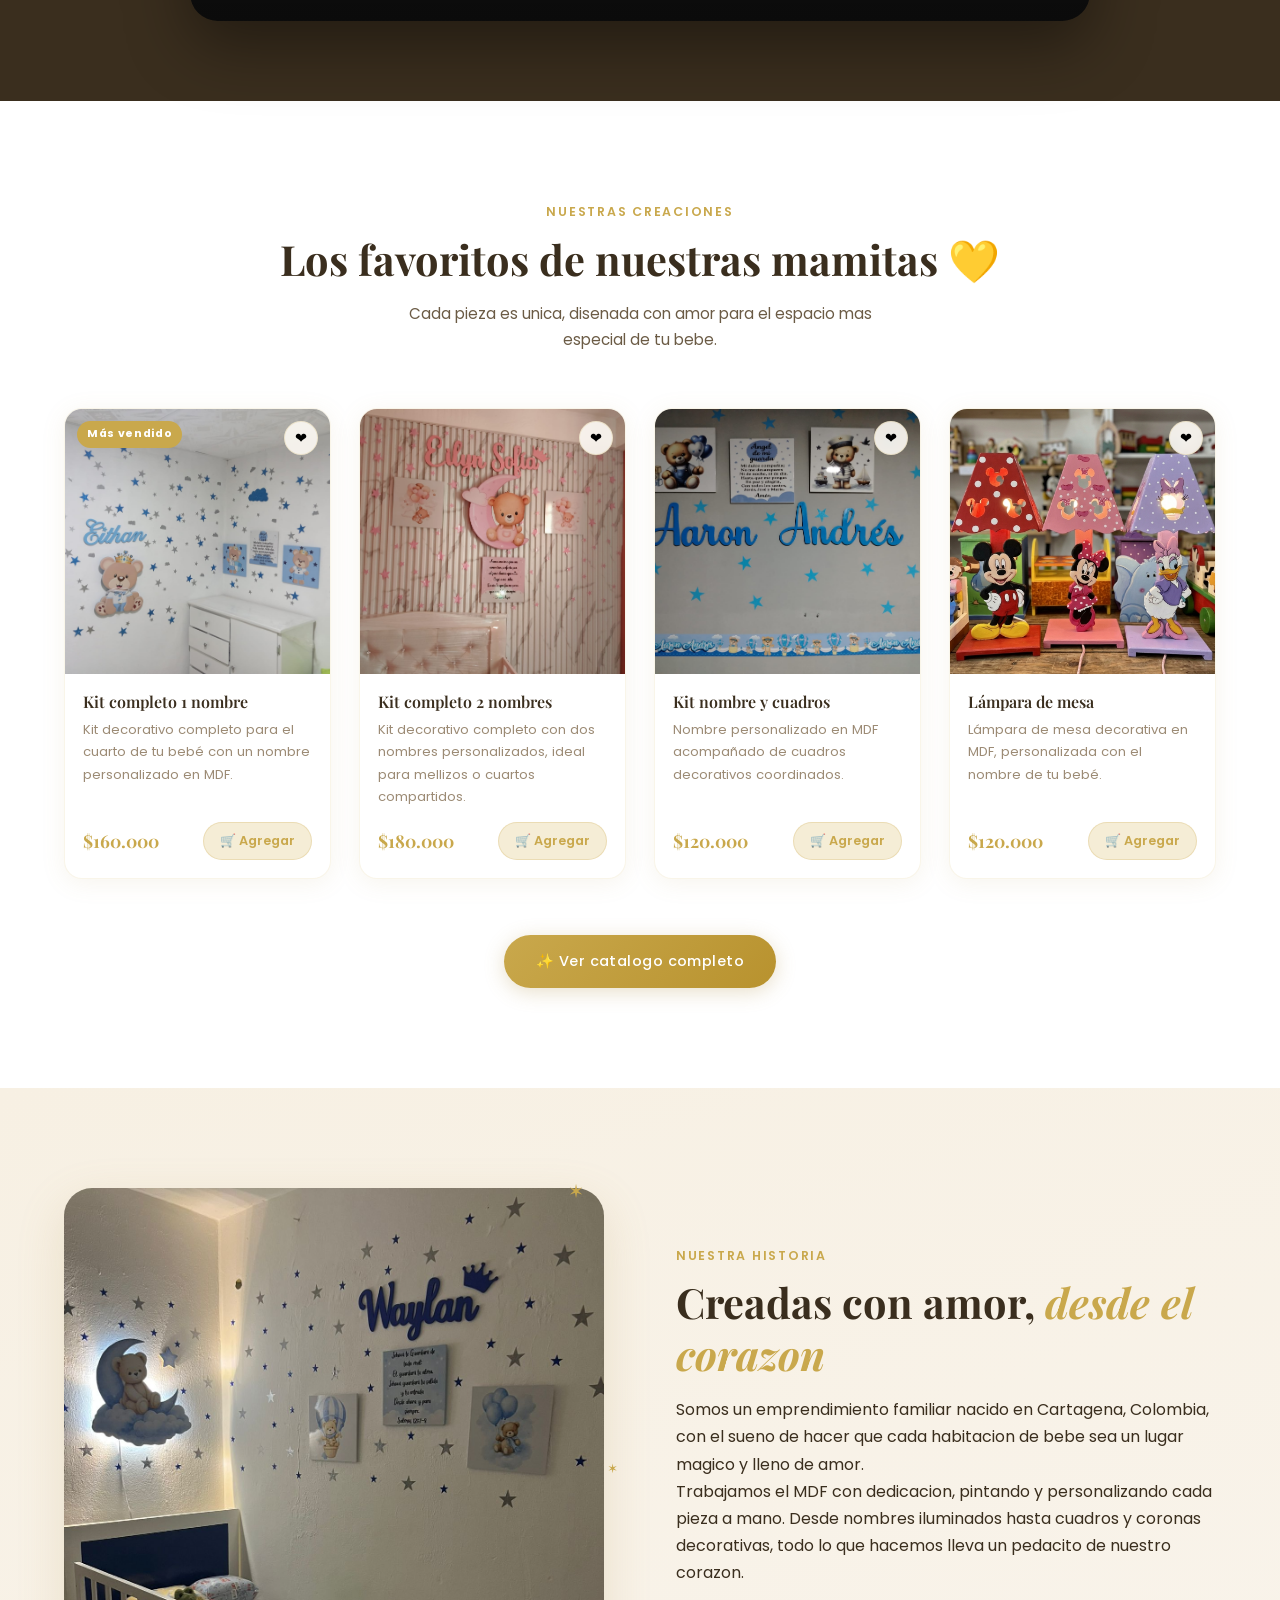
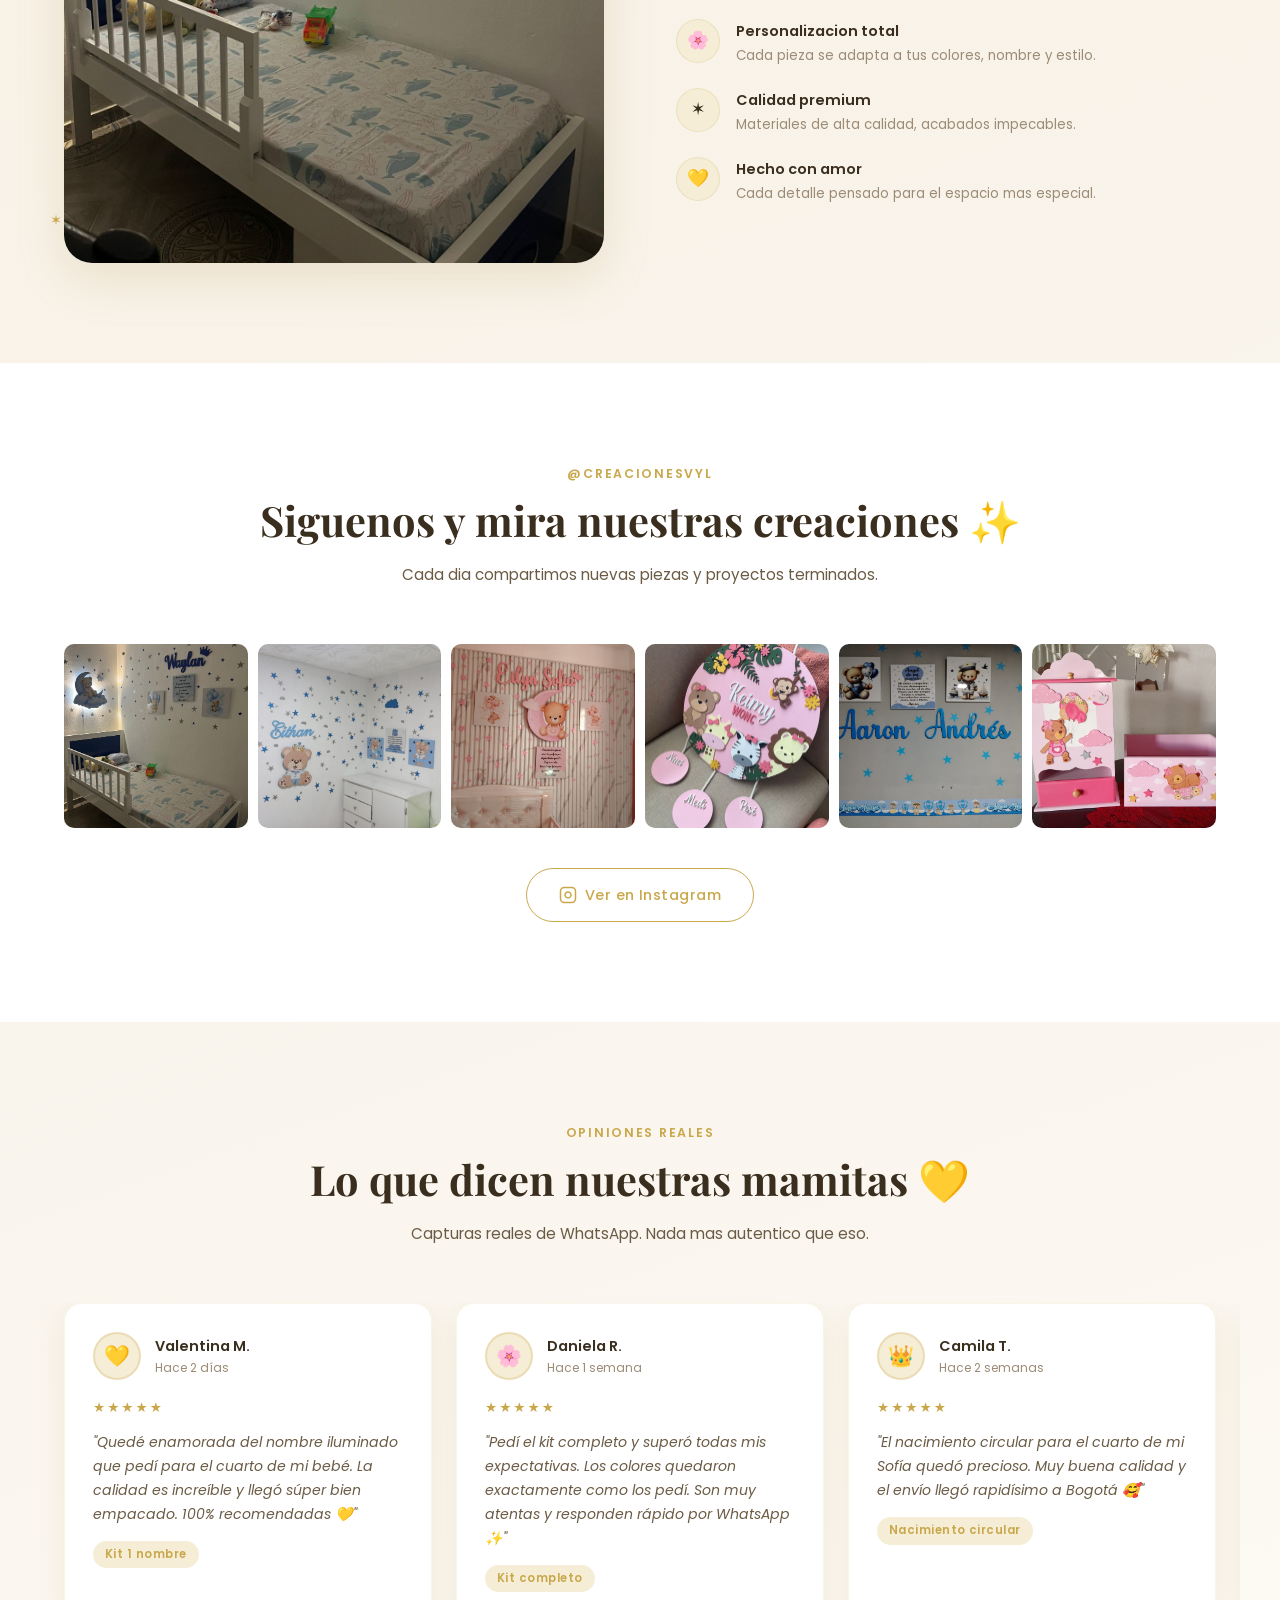
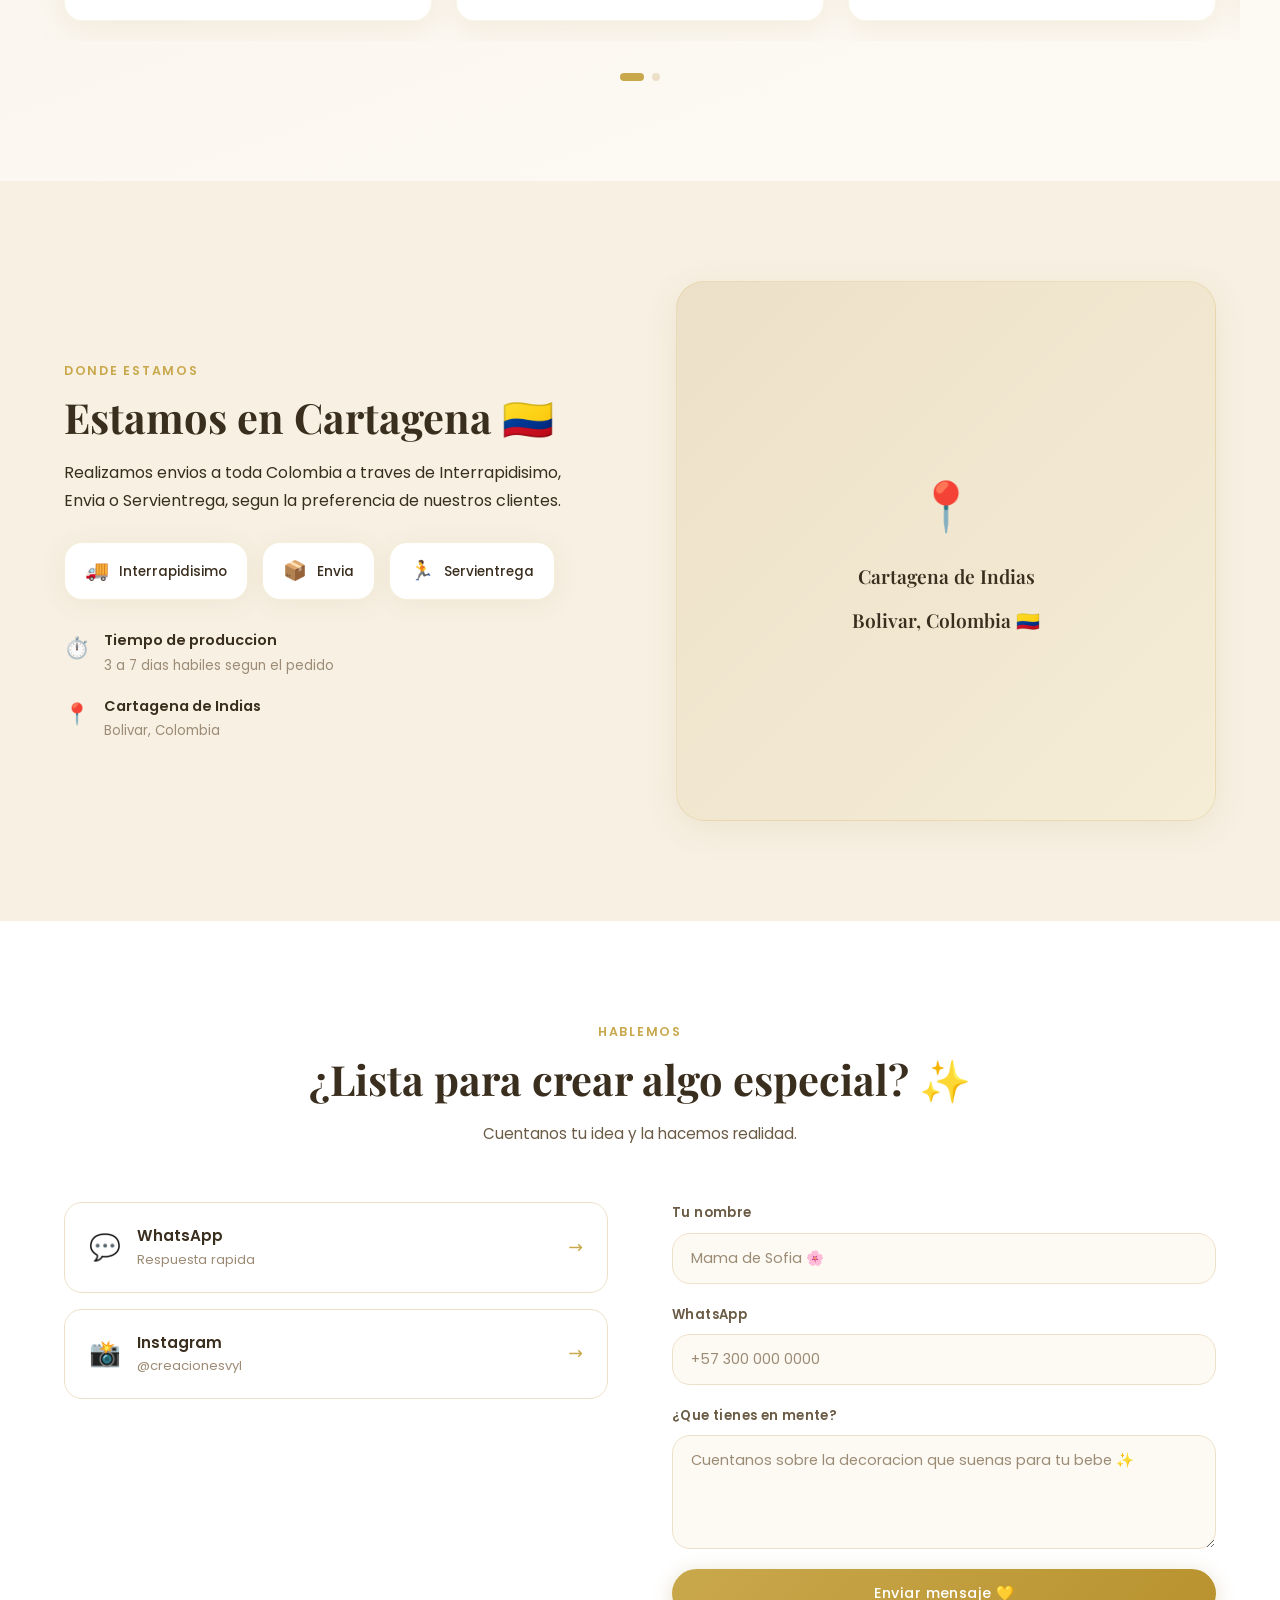
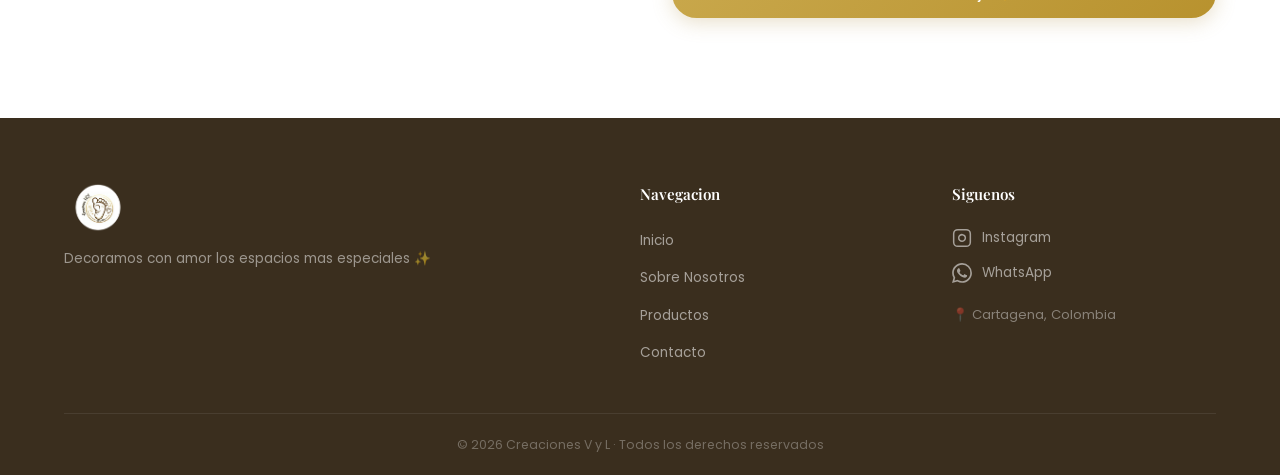
==== commit b0124295: "Actualizar año a 2026" ====
--- a/index.html
+++ b/index.html
@@ -297,7 +297,7 @@
         </div>
       </div>
       <div class="footer__bottom">
-        <p>&#xA9; 2025 Creaciones V y L &middot; Todos los derechos reservados</p>
+        <p>&#xA9; 2026 Creaciones V y L &middot; Todos los derechos reservados</p>
       </div>
     </div>
   </footer>
@@ -311,4 +311,4 @@
   <script src="js/cart.js"></script>
   <script src="js/main.js"></script>
 </body>
-</html>+</html>
--- a/css/styles.css
+++ b/css/styles.css
@@ -633,25 +633,39 @@
 .catalog__empty { text-align: center; color: var(--text-light); padding: 60px 0; font-size: .95rem; }
 
 /* ── RESPONSIVE ── */
+
+/* Tablet grande */
 @media (max-width: 1024px) {
   .products__grid { grid-template-columns: repeat(2, 1fr); }
   .instagram__grid { grid-template-columns: repeat(3, 1fr); }
   .testimonial-card { flex: 0 0 calc(50% - 12px); }
 }
 
+/* Tablet y móvil */
 @media (max-width: 768px) {
   :root { --header-h: 64px; }
 
-  /* nav mobile */
+  /* ── hamburger visible, nav oculto por defecto ── */
   .hamburger { display: flex; }
   .header__nav {
-    position: fixed; top: var(--header-h); left: 0; right: 0;
-    background: rgba(253,250,244,.97); backdrop-filter: blur(16px);
-    padding: 24px; border-bottom: 1px solid var(--beige);
-    transform: translateY(-110%); transition: transform var(--transition);
+    position: fixed;
+    top: var(--header-h); left: 0; right: 0;
+    background: rgba(253,250,244,.97);
+    backdrop-filter: blur(16px);
+    -webkit-backdrop-filter: blur(16px);
+    padding: 20px 24px;
+    border-bottom: 1px solid var(--beige);
+    box-shadow: 0 8px 24px rgba(58,46,30,.08);
+    /* oculto hacia arriba */
+    transform: translateY(-110%);
+    visibility: hidden;
+    transition: transform var(--transition), visibility var(--transition);
     z-index: 99;
   }
-  .header__nav.open { transform: translateY(0); }
+  .header__nav.open {
+    transform: translateY(0);
+    visibility: visible;
+  }
   .nav__list { flex-direction: column; gap: 4px; }
   .nav__link { display: block; padding: 12px 16px; font-size: .95rem; }
 
@@ -681,15 +695,17 @@
   .instagram__grid { grid-template-columns: repeat(2, 1fr); }
 
   /* testimonios */
-  .testimonial-card { flex: 0 0 calc(100% - 0px); }
-
-  /* whatsapp */
+  .testimonial-card { flex: 0 0 100%; }
+
+  /* whatsapp flotante — solo icono */
   .whatsapp-float span { display: none; }
   .whatsapp-float { padding: 14px; border-radius: 50%; }
 }
 
+/* Móvil pequeño */
 @media (max-width: 480px) {
   .products__grid { grid-template-columns: 1fr; }
+  .instagram__grid { grid-template-columns: repeat(2, 1fr); }
   .section-title { font-size: 1.6rem; }
   .hero__trust { gap: 12px; font-size: .75rem; }
 }
